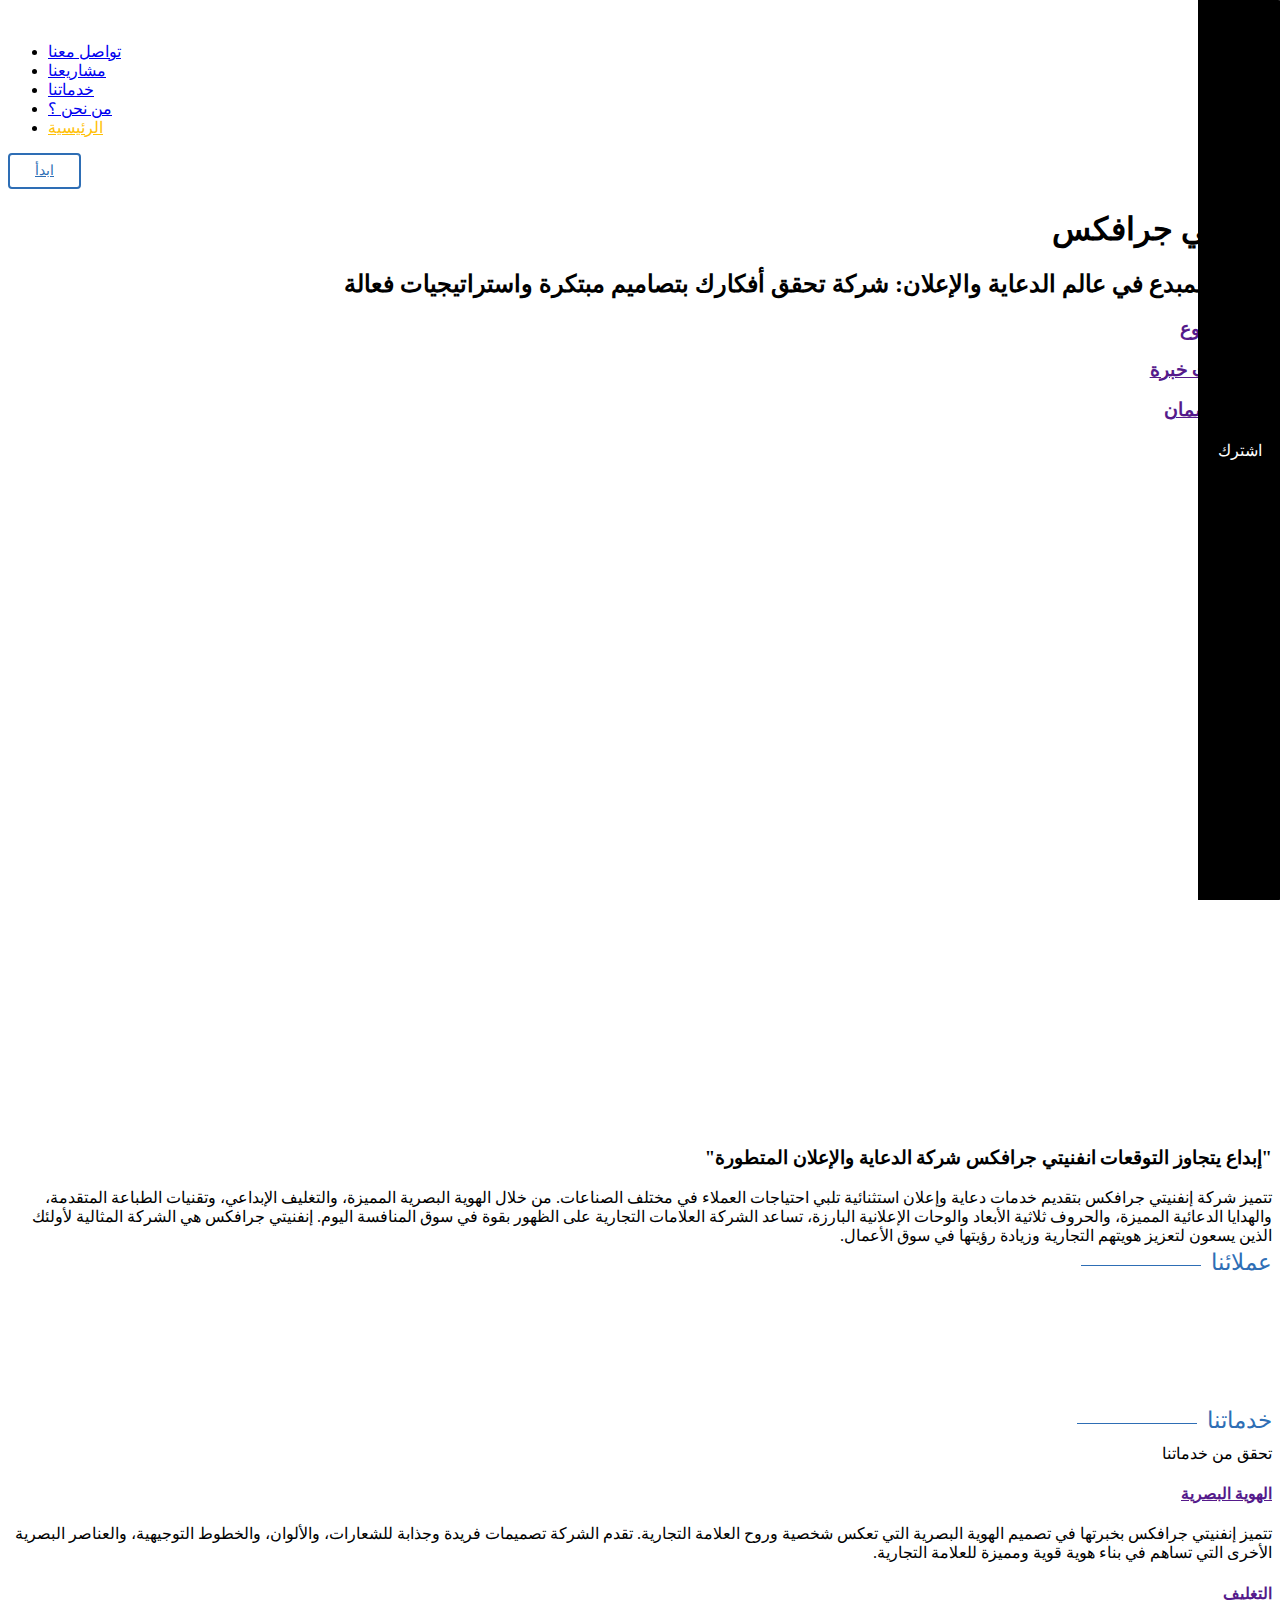
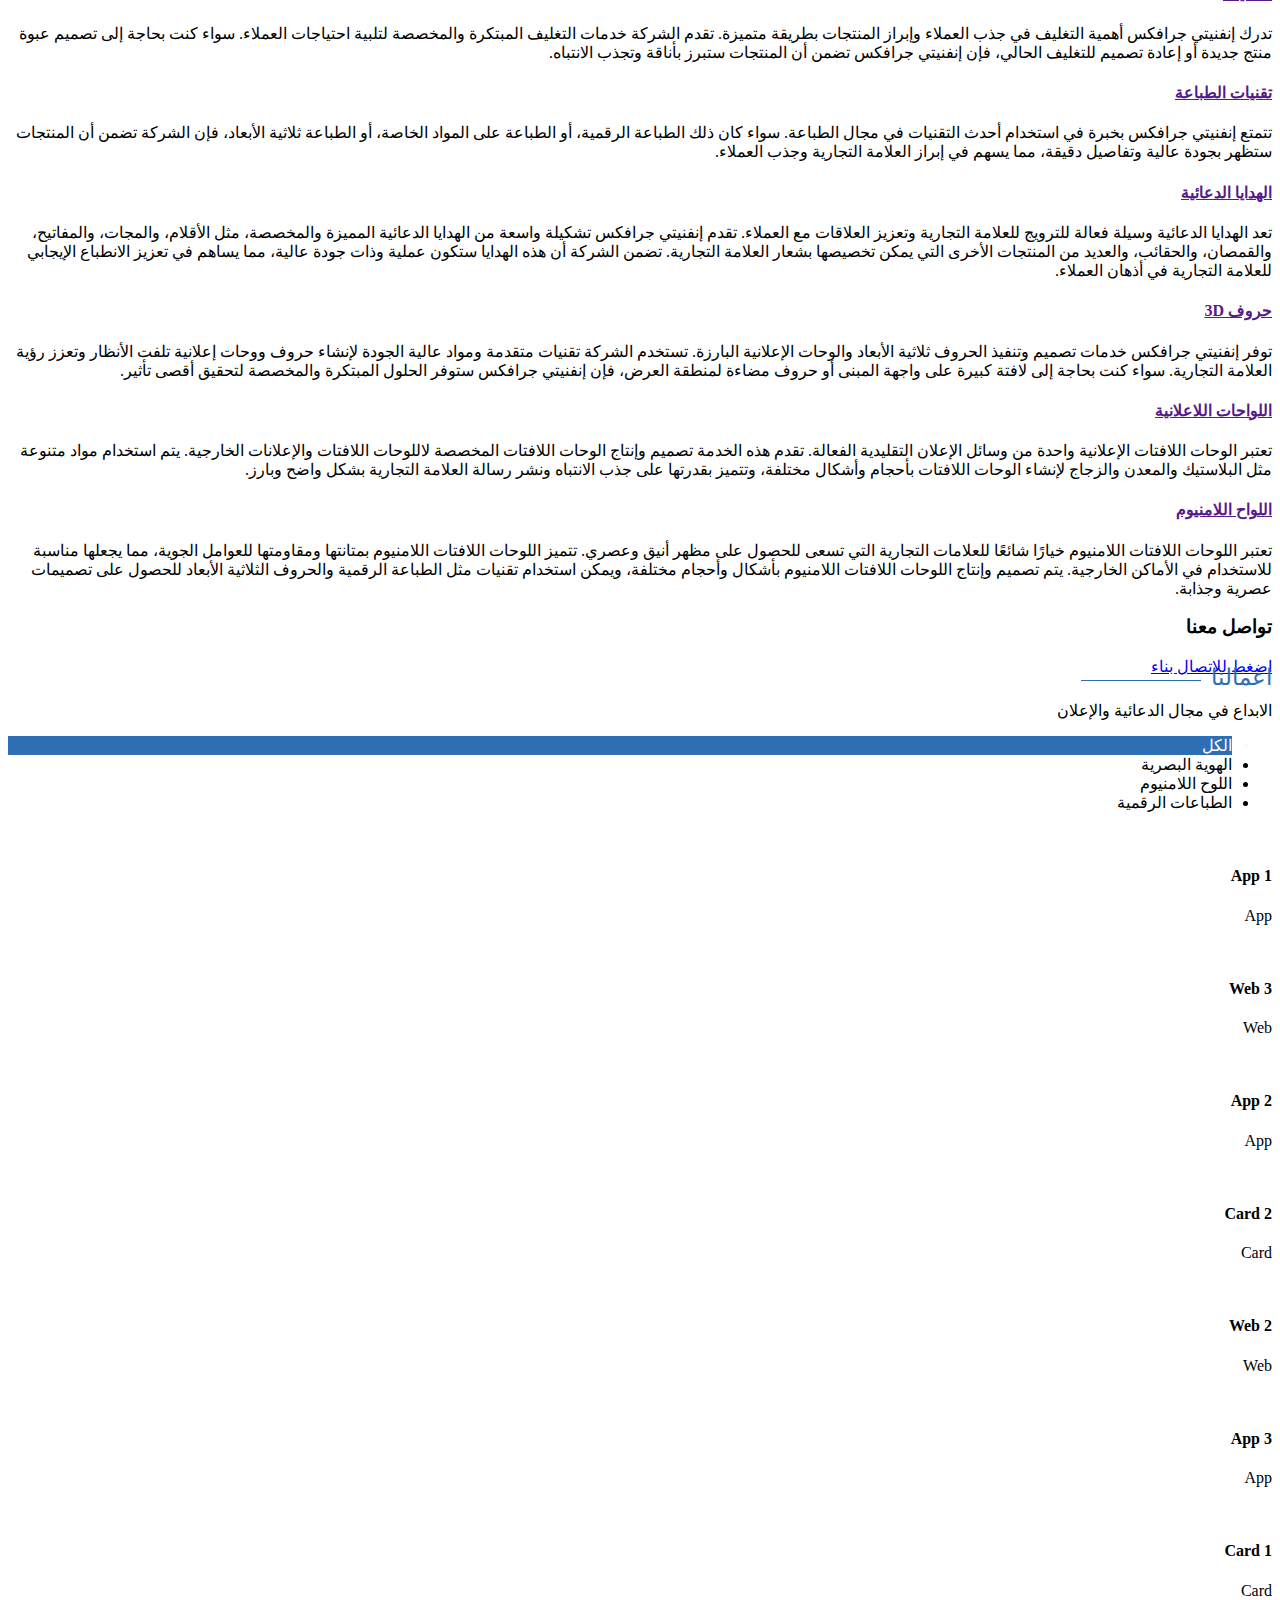
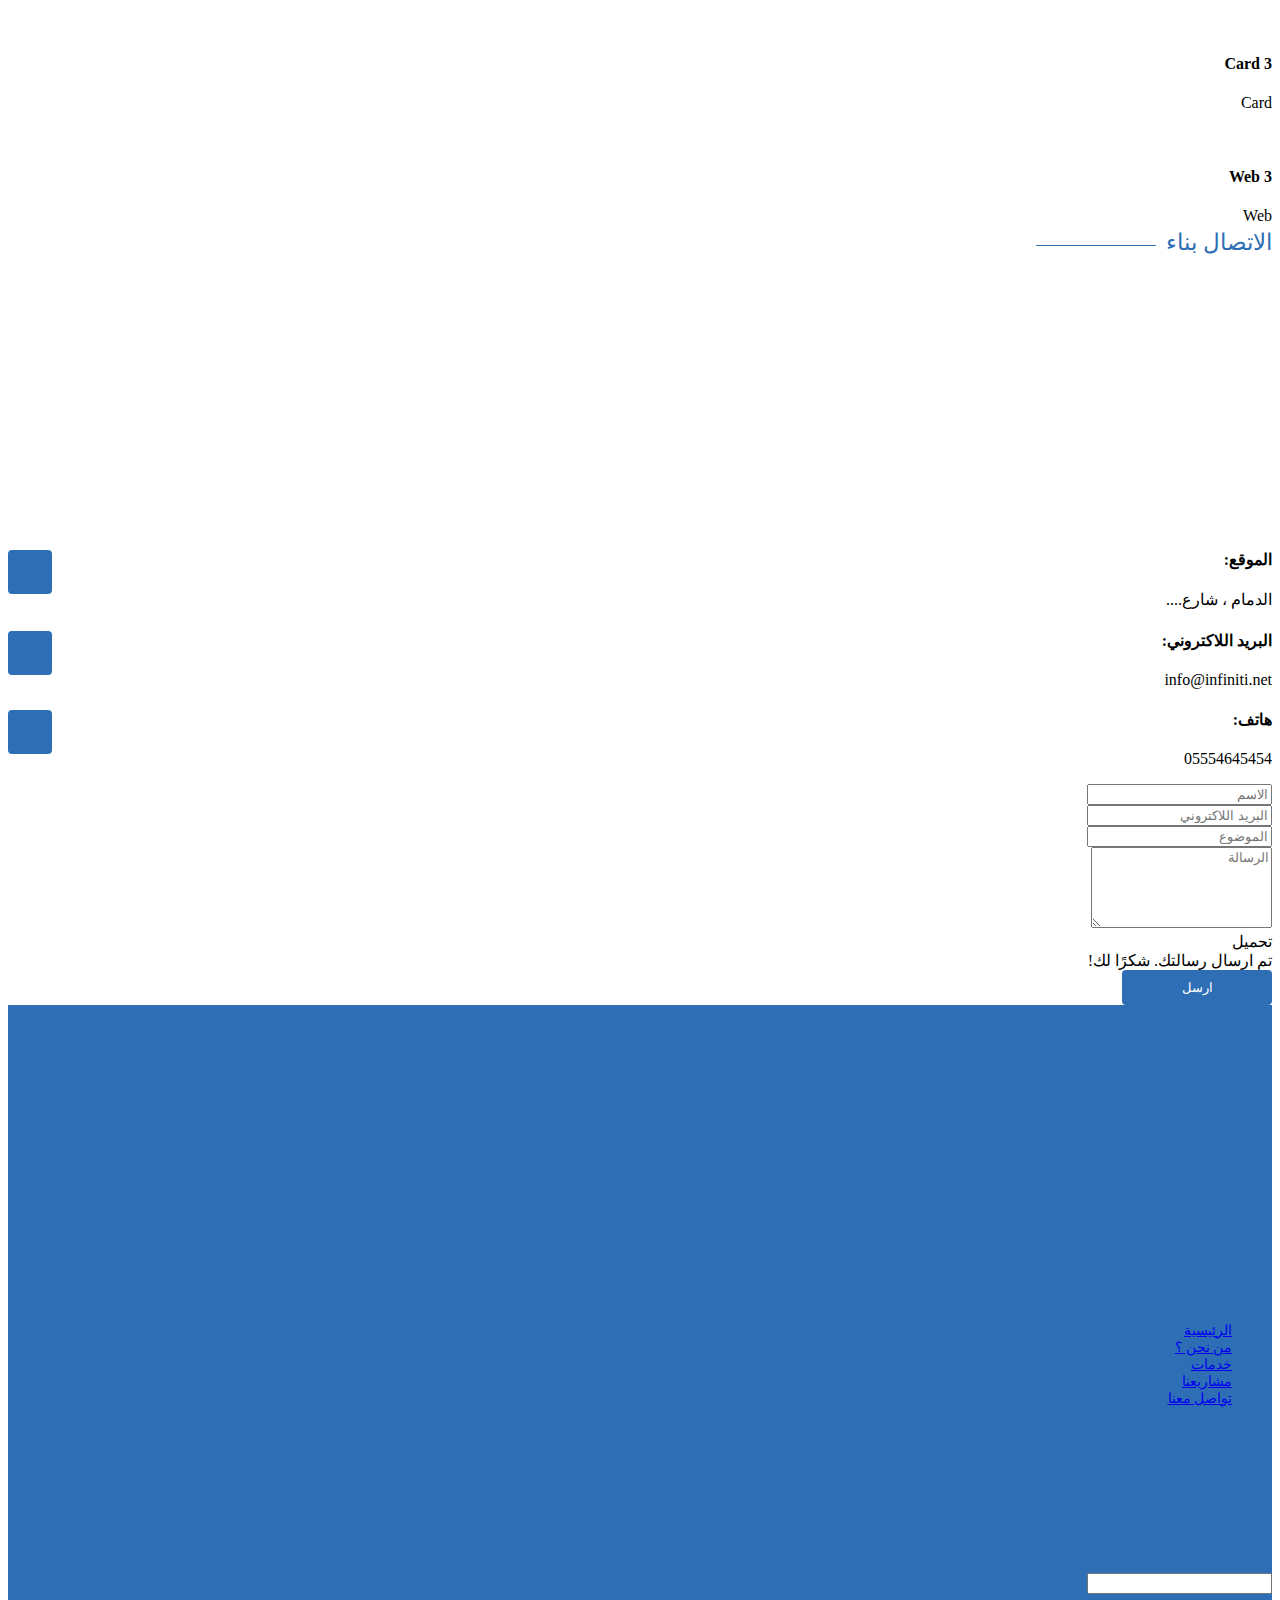
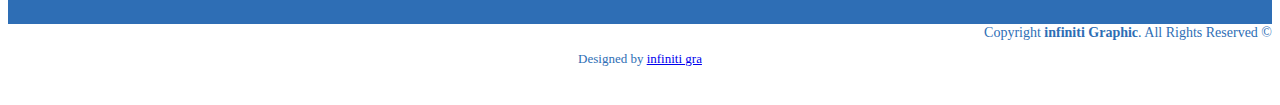
==== index.html @ dcdb4f61 "Add files via upload" ====
<!DOCTYPE html>
<html lang="ar" dir="rtl">

<head>
  <meta charset="utf-8">
  <meta content="width=device-width, initial-scale=1.0" name="viewport">

  <title>infiniti Graphic</title>
  <meta content="" name="description">
  <meta content="" name="keywords">

  <!-- Favicons -->
  <link href="assets/img/favicon-32x32.png" rel="icon">
  <link href="assets/img/apple-touch-icon.png" rel="apple-touch-icon">

  <!-- Google Fonts -->
  <link href="https://fonts.googleapis.com/css?family=Open+Sans:300,300i,400,400i,600,600i,700,700i|Raleway:300,300i,400,400i,500,500i,600,600i,700,700i|Poppins:300,300i,400,400i,500,500i,600,600i,700,700i" rel="stylesheet">

  <!-- Vendor CSS Files -->
  <link href="assets/vendor/aos/aos.css" rel="stylesheet">
  <link href="assets/vendor/bootstrap/css/bootstrap.min.css" rel="stylesheet">
  <link href="assets/vendor/bootstrap-icons/bootstrap-icons.css" rel="stylesheet">
  <link href="assets/vendor/boxicons/css/boxicons.min.css" rel="stylesheet">
  <link href="assets/vendor/glightbox/css/glightbox.min.css" rel="stylesheet">
  <link href="assets/vendor/remixicon/remixicon.css" rel="stylesheet">
  <link href="assets/vendor/swiper/swiper-bundle.min.css" rel="stylesheet">

  <!-- Template Main CSS File -->
  <link href="assets/css/style.css" rel="stylesheet">
<style>
  #header .logo img {
    max-height: 180px;
}
#hero {
    width: 100%;
    min-height: 100vh;
    background: url(assets/img/header.png) top center;
    background-size: cover;
    position: relative;
}
.section-title h2::after {
    content: "";
    width: 120px;
    height: 1px;
    display: inline-block;
    background: #2e6eb5;
    margin: 4px 10px;
}


#hero .icon-box i {
    font-size: 32px;
    line-height: 1;
    color: #ffffff;
}
.portfolio #portfolio-flters li:hover, .portfolio #portfolio-flters li.filter-active {
    color: #fff9f9;
    background: #2e6eb5;
}
.contact .info i {
    font-size: 20px;
    background: #2e6eb5;
    color: #ffffff;
    float: left;
    width: 44px;
    height: 44px;
    display: flex;
    justify-content: center;
    align-items: center;
    border-radius: 4px;
    transition: all 0.3s ease-in-out;
}
.section-title h2 {
    font-size: 23px;
    color: #2e6eb5 !important;
    font-weight: 500;
    padding: 0;
    line-height: 1px;
    margin: 0 0 5px 0;
    letter-spacing: 2px;
    text-transform: uppercase;
    color: #aaaaaa;
    font-family: "Poppins", sans-serif;
}
#footer .footer-top .footer-links {
    margin-bottom: 30px;
    padding-top: 76px;
}
#footer .footer-top {
    background: #2e6eb5;
    border-bottom: 1px solid #ffffff;
    padding: 60px 0 30px 0;
}

#footer {
    background: white;
    padding: 0 0 30px 0;
    color: #2e6eb5;
    font-size: 14px;
}
#footer .credits {
    padding-top: 10px;
    text-align: center;
    font-size: 13px;
    color: #2e6eb5;
}
#footer .footer-top .footer-newsletter form input[type=submit] {
    position: absolute;
    top: 0;
    right: -2px;
    bottom: 0;
    border: 0;
    background: none;
    font-size: 16px;
    padding: 0 20px;
    background: #000000;
    color: #ffffff;
    /* border: 1px solid #ffffff; */
    transition: 0.3s;
    border-radius: 0 4px 4px 0;
}
.contact .php-email-form button[type=submit] {
    background: #2e6eb5;
    border: 0;
    padding: 10px 24px;
    width: 150px;
    color: #ffffff;
    transition: 0.4s;
    border-radius: 4px;
}
#header.header-scrolled, #header.header-inner-pages {
    background: rgb(46 110 181 / 94%);
}
.navbar a:hover, .navbar .active, .navbar .active:focus, .navbar li:hover>a {
    color: #ffc107;
}
.get-started-btn {
    color: #2e6eb5;
    background: white;
    border-radius: 4px;
    padding: 7px 25px 8px 25px;
    white-space: nowrap;
    transition: 0.3s;
    font-size: 14px;
    display: inline-block;
    border: 2px solid #2e6eb5;
}
</style>

</head>

<body>

  <!-- ======= Header ======= -->
  <header id="header" class="fixed-top " dir="ltr">
    <div class="container d-flex align-items-center justify-content-lg-between">

      <!-- <h1 class="logo me-auto me-lg-0"><a href="index.html">Gp<span>.</span></a></h1> -->
      <!-- Uncomment below if you prefer to use an image logo -->
      <a href="index.html" class="logo me-auto me-lg-0"><img src="assets/img/logo (1).png" alt="" class="img-fluid"></a>

      <nav id="navbar" class="navbar order-last order-lg-0">
        <ul>
      
   
     

          <!-- <li><a class="nav-link scrollto" href="#team">Team</a></li> -->
          <!-- <li class="dropdown"><a href="#"><span>Drop Down</span> <i class="bi bi-chevron-down"></i></a>
            <ul>
              <li><a href="#">Drop Down 1</a></li>
              <li class="dropdown"><a href="#"><span>Deep Drop Down</span> <i class="bi bi-chevron-right"></i></a>
                <ul>
                  <li><a href="#">Deep Drop Down 1</a></li>
                  <li><a href="#">Deep Drop Down 2</a></li>
                  <li><a href="#">Deep Drop Down 3</a></li>
                  <li><a href="#">Deep Drop Down 4</a></li>
                  <li><a href="#">Deep Drop Down 5</a></li>
                </ul>
              </li>
              <li><a href="#">Drop Down 2</a></li>
              <li><a href="#">Drop Down 3</a></li>
              <li><a href="#">Drop Down 4</a></li>
            </ul>
          </li> -->
          <li><a class="nav-link scrollto" href="#contact">تواصل معنا</a></li>
          <li><a class="nav-link scrollto " href="#portfolio">مشاريعنا</a></li>
          <li><a class="nav-link scrollto" href="#services">خدماتنا</a></li>
          <li><a class="nav-link scrollto" href="#about">من نحن ؟</a></li>
          <li><a class="nav-link scrollto active" href="#hero">الرئيسية</a></li>
        </ul>
        <i class="bi bi-list mobile-nav-toggle"></i>
      </nav><!-- .navbar -->

      <a href="#about" class="get-started-btn scrollto">ابدأ</a>

    </div>
  </header><!-- End Header -->

  <!-- ======= Hero Section ======= -->
  <section id="hero" class="d-flex align-items-center justify-content-center">
    <div class="container" data-aos="fade-up">

      <div class="row justify-content-center" data-aos="fade-up" data-aos-delay="150">
        <div class="col-xl-6 col-lg-8">
          <h1>انفنيتي جرافكس</h1>
          <h2>التميز المبدع في عالم الدعاية والإعلان: شركة تحقق أفكارك بتصاميم مبتكرة واستراتيجيات فعالة</h2>
        </div>
      </div>

      <div class="row gy-4 mt-5 justify-content-center" data-aos="zoom-in" data-aos-delay="250">
        <div class="col-xl-2 col-md-4">
          <div class="icon-box">
            <i class="ri-projector-fill"></i>
            <h3><a href=""> ١٠٠ مشروع</a></h3>
          </div>
        </div>
        <div class="col-xl-2 col-md-4">
          <div class="icon-box">
            <i class="ri-arrow-up-circle-fill"></i>
            <h3><a href="">١٠ سنوات خبرة</a></h3>
          </div>
        </div>
        <div class="col-xl-2 col-md-4">
          <div class="icon-box">
            <i class="ri-angularjs-fill"></i>
            <h3><a href="">٢٠ سنة ضمان </a></h3>
          </div>
        </div>
      
      </div>

    </div>
  </section><!-- End Hero -->

  <main id="main">

    <!-- ======= About Section ======= -->
    <section id="about" class="about">
      <div class="container" data-aos="fade-up">

        <div class="row">
          <div class="col-lg-6 order-1 order-lg-2" data-aos="fade-left" data-aos-delay="100">
            <img src="assets/img/about.jpg" class="img-fluid" alt="">
          </div>
          <div class="col-lg-6 pt-4 pt-lg-0 order-2 order-lg-1 content" data-aos="fade-right" data-aos-delay="100">
            <h3>"إبداع يتجاوز التوقعات انفنيتي جرافكس شركة الدعاية والإعلان المتطورة"</h3>
            <p class="fst-italic">
              تتميز شركة إنفنيتي جرافكس بتقديم خدمات دعاية وإعلان استثنائية تلبي احتياجات العملاء في مختلف الصناعات. من خلال الهوية البصرية المميزة، والتغليف الإبداعي، وتقنيات الطباعة المتقدمة، والهدايا الدعائية المميزة، والحروف ثلاثية الأبعاد والوحات الإعلانية البارزة، تساعد الشركة العلامات التجارية على الظهور بقوة في سوق المنافسة اليوم. إنفنيتي جرافكس هي الشركة المثالية لأولئك الذين يسعون لتعزيز هويتهم التجارية وزيادة رؤيتها في سوق الأعمال.
            </p>
            <!-- <ul>
              <li><i class="ri-check-double-line"></i> Ullamco laboris nisi ut aliquip ex ea commodo consequat.</li>
              <li><i class="ri-check-double-line"></i> Duis aute irure dolor in reprehenderit in voluptate velit.</li>
              <li><i class="ri-check-double-line"></i> Ullamco laboris nisi ut aliquip ex ea commodo consequat. Duis aute irure dolor in reprehenderit in voluptate trideta storacalaperda mastiro dolore eu fugiat nulla pariatur.</li>
            </ul> -->
            <!-- <p>
              Ullamco laboris nisi ut aliquip ex ea commodo consequat. Duis aute irure dolor in reprehenderit in voluptate
              velit esse cillum dolore eu fugiat nulla pariatur. Excepteur sint occaecat cupidatat non proident
            </p> -->
          </div>
        </div>

      </div>
    </section><!-- End About Section -->

    <!-- ======= Clients Section ======= -->
    <section id="clients" class="clients">
      <div class="container" data-aos="zoom-in">
        <div class="section-title">
          <h2>عملائنا</h2>

        </div>

        <div class="clients-slider swiper">
          <div class="swiper-wrapper align-items-center">
            <div class="swiper-slide"><img src="assets/img/clients/client-1.png" class="img-fluid" alt=""></div>
            <div class="swiper-slide"><img src="assets/img/clients/client-2.png" class="img-fluid" alt=""></div>
            <div class="swiper-slide"><img src="assets/img/clients/client-3.png" class="img-fluid" alt=""></div>
            <div class="swiper-slide"><img src="assets/img/clients/client-4.png" class="img-fluid" alt=""></div>
            <div class="swiper-slide"><img src="assets/img/clients/client-5.png" class="img-fluid" alt=""></div>
            <div class="swiper-slide"><img src="assets/img/clients/client-6.png" class="img-fluid" alt=""></div>
            <div class="swiper-slide"><img src="assets/img/clients/client-7.png" class="img-fluid" alt=""></div>
            <div class="swiper-slide"><img src="assets/img/clients/client-8.png" class="img-fluid" alt=""></div>
          </div>
          <div class="swiper-pagination"></div>
        </div>

      </div>
    </section><!-- End Clients Section -->

    <!-- ======= Features Section ======= -->
    <!-- <section id="features" class="features">
      <div class="container" data-aos="fade-up">

        <div class="row">
          <div class="image col-lg-6" style='background-image: url("assets/img/features.jpg");' data-aos="fade-right"></div>
          <div class="col-lg-6" data-aos="fade-left" data-aos-delay="100">
            <div class="icon-box mt-5 mt-lg-0" data-aos="zoom-in" data-aos-delay="150">
              <i class="bx bx-receipt"></i>
              <h4>Est labore ad</h4>
              <p>Consequuntur sunt aut quasi enim aliquam quae harum pariatur laboris nisi ut aliquip</p>
            </div>
            <div class="icon-box mt-5" data-aos="zoom-in" data-aos-delay="150">
              <i class="bx bx-cube-alt"></i>
              <h4>Harum esse qui</h4>
              <p>Excepteur sint occaecat cupidatat non proident, sunt in culpa qui officia deserunt</p>
            </div>
            <div class="icon-box mt-5" data-aos="zoom-in" data-aos-delay="150">
              <i class="bx bx-images"></i>
              <h4>Aut occaecati</h4>
              <p>Aut suscipit aut cum nemo deleniti aut omnis. Doloribus ut maiores omnis facere</p>
            </div>
            <div class="icon-box mt-5" data-aos="zoom-in" data-aos-delay="150">
              <i class="bx bx-shield"></i>
              <h4>Beatae veritatis</h4>
              <p>Expedita veritatis consequuntur nihil tempore laudantium vitae denat pacta</p>
            </div>
          </div>
        </div>

      </div>
    </section> -->
    <!-- End Features Section -->

    <!-- ======= Services Section ======= -->
    <section id="services" class="services">
      <div class="container" data-aos="fade-up">

        <div class="section-title">
          <h2>خدماتنا</h2>
          <p>تحقق من خدماتنا</p>
        </div>

        <div class="row">
          <div class="col-lg-4 col-md-6 d-flex align-items-stretch" data-aos="zoom-in" data-aos-delay="100">
            <div class="icon-box">
              <div class="icon"><i class="bx bxl-dribbble"></i></div>
              <h4><a href="">الهوية البصرية</a></h4>
              <p>تتميز إنفنيتي جرافكس بخبرتها في تصميم الهوية البصرية التي تعكس شخصية وروح العلامة التجارية. تقدم الشركة تصميمات فريدة وجذابة للشعارات، والألوان، والخطوط التوجيهية، والعناصر البصرية الأخرى التي تساهم في بناء هوية قوية ومميزة للعلامة التجارية.

              </p>
            </div>
          </div>

          <div class="col-lg-4 col-md-6 d-flex align-items-stretch mt-4 mt-md-0" data-aos="zoom-in" data-aos-delay="200">
            <div class="icon-box">
              <div class="icon"><i class="bx bx-file"></i></div>
              <h4><a href="">التغليف</a></h4>
              <p>تدرك إنفنيتي جرافكس أهمية التغليف في جذب العملاء وإبراز المنتجات بطريقة متميزة. تقدم الشركة خدمات التغليف المبتكرة والمخصصة لتلبية احتياجات العملاء. سواء كنت بحاجة إلى تصميم عبوة منتج جديدة أو إعادة تصميم للتغليف الحالي، فإن إنفنيتي جرافكس تضمن أن المنتجات ستبرز بأناقة وتجذب الانتباه.

              </p>
            </div>
          </div>

          <div class="col-lg-4 col-md-6 d-flex align-items-stretch mt-4 mt-lg-0" data-aos="zoom-in" data-aos-delay="300">
            <div class="icon-box">
              <div class="icon"><i class="bx bx-tachometer"></i></div>
              <h4><a href="">تقنيات الطباعة</a></h4>
              <p>تتمتع إنفنيتي جرافكس بخبرة في استخدام أحدث التقنيات في مجال الطباعة. سواء كان ذلك الطباعة الرقمية، أو الطباعة على المواد الخاصة، أو الطباعة ثلاثية الأبعاد، فإن الشركة تضمن أن المنتجات ستظهر بجودة عالية وتفاصيل دقيقة، مما يسهم في إبراز العلامة التجارية وجذب العملاء.

              </p>
            </div>
          </div>

          <div class="col-lg-4 col-md-6 d-flex align-items-stretch mt-4" data-aos="zoom-in" data-aos-delay="100">
            <div class="icon-box">
              <div class="icon"><i class="bx bx-world"></i></div>
              <h4><a href="">الهدايا الدعائية</a></h4>
              <p>تعد الهدايا الدعائية وسيلة فعالة للترويج للعلامة التجارية وتعزيز العلاقات مع العملاء. تقدم إنفنيتي جرافكس تشكيلة واسعة من الهدايا الدعائية المميزة والمخصصة، مثل الأقلام، والمجات، والمفاتيح، والقمصان، والحقائب، والعديد من المنتجات الأخرى التي يمكن تخصيصها بشعار العلامة التجارية. تضمن الشركة أن هذه الهدايا ستكون عملية وذات جودة عالية، مما يساهم في تعزيز الانطباع الإيجابي للعلامة التجارية في أذهان العملاء.

              </p>
            </div>
          </div>

          <div class="col-lg-4 col-md-6 d-flex align-items-stretch mt-4" data-aos="zoom-in" data-aos-delay="200">
            <div class="icon-box">
              <div class="icon"><i class="bx bx-slideshow"></i></div>
              <h4><a href="">حروف 3D</a></h4>
              <p>توفر إنفنيتي جرافكس خدمات تصميم وتنفيذ الحروف ثلاثية الأبعاد والوحات الإعلانية البارزة. تستخدم الشركة تقنيات متقدمة ومواد عالية الجودة لإنشاء حروف ووحات إعلانية تلفت الأنظار وتعزز رؤية العلامة التجارية. سواء كنت بحاجة إلى لافتة كبيرة على واجهة المبنى أو حروف مضاءة لمنطقة العرض، فإن إنفنيتي جرافكس ستوفر الحلول المبتكرة والمخصصة لتحقيق أقصى تأثير.

              </p>
            </div>
          </div>

          <div class="col-lg-4 col-md-6 d-flex align-items-stretch mt-4" data-aos="zoom-in" data-aos-delay="300">
            <div class="icon-box">
              <div class="icon"><i class="bx bx-arch"></i></div>
              <h4><a href="">اللواحات اللاعلانية</a></h4>
              <p>تعتبر الوحات اللافتات الإعلانية واحدة من وسائل الإعلان التقليدية الفعالة. تقدم هذه الخدمة تصميم وإنتاج الوحات اللافتات المخصصة لاللوحات اللافتات والإعلانات الخارجية. يتم استخدام مواد متنوعة مثل البلاستيك والمعدن والزجاج لإنشاء الوحات اللافتات بأحجام وأشكال مختلفة، وتتميز بقدرتها على جذب الانتباه ونشر رسالة العلامة التجارية بشكل واضح وبارز.

              </p>
            </div>
          </div>
          <div class="col-lg-4 col-md-6 d-flex align-items-stretch mt-4" data-aos="zoom-in" data-aos-delay="300">
            <div class="icon-box">
              <div class="icon"><i class="bx bx-arch"></i></div>
              <h4><a href=""> اللواح اللامنيوم</a></h4>
              <p>تعتبر اللوحات اللافتات اللامنيوم خيارًا شائعًا للعلامات التجارية التي تسعى للحصول على مظهر أنيق وعصري. تتميز اللوحات اللافتات اللامنيوم بمتانتها ومقاومتها للعوامل الجوية، مما يجعلها مناسبة للاستخدام في الأماكن الخارجية. يتم تصميم وإنتاج اللوحات اللافتات اللامنيوم بأشكال وأحجام مختلفة، ويمكن استخدام تقنيات مثل الطباعة الرقمية والحروف الثلاثية الأبعاد للحصول على تصميمات عصرية وجذابة.

              </p>
            </div>
          </div>
       

        </div>

      </div>
    </section><!-- End Services Section -->

    <!-- ======= Cta Section ======= -->
    <section id="cta" class="cta">
      <div class="container" data-aos="zoom-in">

        <div class="text-center">
          <h3>تواصل معنا</h3>
          <!-- <p> Duis aute irure dolor in reprehenderit in voluptate velit esse cillum dolore eu fugiat nulla pariatur. Excepteur sint occaecat cupidatat non proident, sunt in culpa qui officia deserunt mollit anim id est laborum.</p> -->
          <a class="cta-btn" href="#contact">اضغط  للاتصال بناء</a>
        </div>

      </div>
    </section><!-- End Cta Section -->

    <!-- ======= Portfolio Section ======= -->
    <section id="portfolio" class="portfolio">
      <div class="container" data-aos="fade-up">

        <div class="section-title">
          <h2>اعمالنا</h2>
          <p>الابداع في مجال الدعائية والإعلان</p>
        </div>

        <div class="row" data-aos="fade-up" data-aos-delay="100">
          <div class="col-lg-12 d-flex justify-content-center">
            <ul id="portfolio-flters">
              <li data-filter="*" class="filter-active">الكل</li>
              <li data-filter=".filter-app">الهوية البصرية</li>
              <li data-filter=".filter-card">اللوح  اللامنيوم</li>
              <li data-filter=".filter-web">الطباعات الرقمية</li>
            </ul>
          </div>
        </div>

        <div class="row portfolio-container" data-aos="fade-up" data-aos-delay="200">

          <div class="col-lg-4 col-md-6 portfolio-item filter-app">
            <div class="portfolio-wrap">
              <img src="assets/img/portfolio/portfolio-1.jpg" class="img-fluid" alt="">
              <div class="portfolio-info">
                <h4>App 1</h4>
                <p>App</p>
                <div class="portfolio-links">
                  <a href="assets/img/portfolio/portfolio-1.jpg" data-gallery="portfolioGallery" class="portfolio-lightbox" title="App 1"><i class="bx bx-plus"></i></a>
                  <a href="portfolio-details.html" title="More Details"><i class="bx bx-link"></i></a>
                </div>
              </div>
            </div>
          </div>

          <div class="col-lg-4 col-md-6 portfolio-item filter-web">
            <div class="portfolio-wrap">
              <img src="assets/img/portfolio/portfolio-2.jpg" class="img-fluid" alt="">
              <div class="portfolio-info">
                <h4>Web 3</h4>
                <p>Web</p>
                <div class="portfolio-links">
                  <a href="assets/img/portfolio/portfolio-2.jpg" data-gallery="portfolioGallery" class="portfolio-lightbox" title="Web 3"><i class="bx bx-plus"></i></a>
                  <a href="portfolio-details.html" title="More Details"><i class="bx bx-link"></i></a>
                </div>
              </div>
            </div>
          </div>

          <div class="col-lg-4 col-md-6 portfolio-item filter-app">
            <div class="portfolio-wrap">
              <img src="assets/img/portfolio/portfolio-3.jpg" class="img-fluid" alt="">
              <div class="portfolio-info">
                <h4>App 2</h4>
                <p>App</p>
                <div class="portfolio-links">
                  <a href="assets/img/portfolio/portfolio-3.jpg" data-gallery="portfolioGallery" class="portfolio-lightbox" title="App 2"><i class="bx bx-plus"></i></a>
                  <a href="portfolio-details.html" title="More Details"><i class="bx bx-link"></i></a>
                </div>
              </div>
            </div>
          </div>

          <div class="col-lg-4 col-md-6 portfolio-item filter-card">
            <div class="portfolio-wrap">
              <img src="assets/img/portfolio/portfolio-4.jpg" class="img-fluid" alt="">
              <div class="portfolio-info">
                <h4>Card 2</h4>
                <p>Card</p>
                <div class="portfolio-links">
                  <a href="assets/img/portfolio/portfolio-4.jpg" data-gallery="portfolioGallery" class="portfolio-lightbox" title="Card 2"><i class="bx bx-plus"></i></a>
                  <a href="portfolio-details.html" title="More Details"><i class="bx bx-link"></i></a>
                </div>
              </div>
            </div>
          </div>

          <div class="col-lg-4 col-md-6 portfolio-item filter-web">
            <div class="portfolio-wrap">
              <img src="assets/img/portfolio/portfolio-5.jpg" class="img-fluid" alt="">
              <div class="portfolio-info">
                <h4>Web 2</h4>
                <p>Web</p>
                <div class="portfolio-links">
                  <a href="assets/img/portfolio/portfolio-5.jpg" data-gallery="portfolioGallery" class="portfolio-lightbox" title="Web 2"><i class="bx bx-plus"></i></a>
                  <a href="portfolio-details.html" title="More Details"><i class="bx bx-link"></i></a>
                </div>
              </div>
            </div>
          </div>

          <div class="col-lg-4 col-md-6 portfolio-item filter-app">
            <div class="portfolio-wrap">
              <img src="assets/img/portfolio/portfolio-6.jpg" class="img-fluid" alt="">
              <div class="portfolio-info">
                <h4>App 3</h4>
                <p>App</p>
                <div class="portfolio-links">
                  <a href="assets/img/portfolio/portfolio-6.jpg" data-gallery="portfolioGallery" class="portfolio-lightbox" title="App 3"><i class="bx bx-plus"></i></a>
                  <a href="portfolio-details.html" title="More Details"><i class="bx bx-link"></i></a>
                </div>
              </div>
            </div>
          </div>

          <div class="col-lg-4 col-md-6 portfolio-item filter-card">
            <div class="portfolio-wrap">
              <img src="assets/img/portfolio/portfolio-7.jpg" class="img-fluid" alt="">
              <div class="portfolio-info">
                <h4>Card 1</h4>
                <p>Card</p>
                <div class="portfolio-links">
                  <a href="assets/img/portfolio/portfolio-7.jpg" data-gallery="portfolioGallery" class="portfolio-lightbox" title="Card 1"><i class="bx bx-plus"></i></a>
                  <a href="portfolio-details.html" title="More Details"><i class="bx bx-link"></i></a>
                </div>
              </div>
            </div>
          </div>

          <div class="col-lg-4 col-md-6 portfolio-item filter-card">
            <div class="portfolio-wrap">
              <img src="assets/img/portfolio/portfolio-8.jpg" class="img-fluid" alt="">
              <div class="portfolio-info">
                <h4>Card 3</h4>
                <p>Card</p>
                <div class="portfolio-links">
                  <a href="assets/img/portfolio/portfolio-8.jpg" data-gallery="portfolioGallery" class="portfolio-lightbox" title="Card 3"><i class="bx bx-plus"></i></a>
                  <a href="portfolio-details.html" title="More Details"><i class="bx bx-link"></i></a>
                </div>
              </div>
            </div>
          </div>

          <div class="col-lg-4 col-md-6 portfolio-item filter-web">
            <div class="portfolio-wrap">
              <img src="assets/img/portfolio/portfolio-9.jpg" class="img-fluid" alt="">
              <div class="portfolio-info">
                <h4>Web 3</h4>
                <p>Web</p>
                <div class="portfolio-links">
                  <a href="assets/img/portfolio/portfolio-9.jpg" data-gallery="portfolioGallery" class="portfolio-lightbox" title="Web 3"><i class="bx bx-plus"></i></a>
                  <a href="portfolio-details.html" title="More Details"><i class="bx bx-link"></i></a>
                </div>
              </div>
            </div>
          </div>

        </div>

      </div>
    </section><!-- End Portfolio Section -->

    <!-- ======= Counts Section ======= -->
    <!-- <section id="counts" class="counts">
      <div class="container" data-aos="fade-up">

        <div class="row no-gutters">
          <div class="image col-xl-5 d-flex align-items-stretch justify-content-center justify-content-lg-start" data-aos="fade-right" data-aos-delay="100"></div>
          <div class="col-xl-7 ps-4 ps-lg-5 pe-4 pe-lg-1 d-flex align-items-stretch" data-aos="fade-left" data-aos-delay="100">
            <div class="content d-flex flex-column justify-content-center">
              <h3>Voluptatem dignissimos provident quasi</h3>
              <p>
                Lorem ipsum dolor sit amet, consectetur adipiscing elit, sed do eiusmod tempor incididunt ut labore et dolore magna aliqua. Duis aute irure dolor in reprehenderit
              </p>
              <div class="row">
                <div class="col-md-6 d-md-flex align-items-md-stretch">
                  <div class="count-box">
                    <i class="bi bi-emoji-smile"></i>
                    <span data-purecounter-start="0" data-purecounter-end="65" data-purecounter-duration="2" class="purecounter"></span>
                    <p><strong>Happy Clients</strong> consequuntur voluptas nostrum aliquid ipsam architecto ut.</p>
                  </div>
                </div>

                <div class="col-md-6 d-md-flex align-items-md-stretch">
                  <div class="count-box">
                    <i class="bi bi-journal-richtext"></i>
                    <span data-purecounter-start="0" data-purecounter-end="85" data-purecounter-duration="2" class="purecounter"></span>
                    <p><strong>Projects</strong> adipisci atque cum quia aspernatur totam laudantium et quia dere tan</p>
                  </div>
                </div>

                <div class="col-md-6 d-md-flex align-items-md-stretch">
                  <div class="count-box">
                    <i class="bi bi-clock"></i>
                    <span data-purecounter-start="0" data-purecounter-end="35" data-purecounter-duration="4" class="purecounter"></span>
                    <p><strong>Years of experience</strong> aut commodi quaerat modi aliquam nam ducimus aut voluptate non vel</p>
                  </div>
                </div>

                <div class="col-md-6 d-md-flex align-items-md-stretch">
                  <div class="count-box">
                    <i class="bi bi-award"></i>
                    <span data-purecounter-start="0" data-purecounter-end="20" data-purecounter-duration="4" class="purecounter"></span>
                    <p><strong>Awards</strong> rerum asperiores dolor alias quo reprehenderit eum et nemo pad der</p>
                  </div>
                </div>
              </div>
            </div>
          </div>
        </div>

      </div>
    </section> -->
    <!-- End Counts Section -->

    <!-- ======= Testimonials Section ======= -->
    <!-- <section id="testimonials" class="testimonials">
      <div class="container" data-aos="zoom-in">

        <div class="testimonials-slider swiper" data-aos="fade-up" data-aos-delay="100">
          <div class="swiper-wrapper">

            <div class="swiper-slide">
              <div class="testimonial-item">
                <img src="assets/img/testimonials/testimonials-1.jpg" class="testimonial-img" alt="">
                <h3>Saul Goodman</h3>
                <h4>Ceo &amp; Founder</h4>
                <p>
                  <i class="bx bxs-quote-alt-left quote-icon-left"></i>
                  Proin iaculis purus consequat sem cure digni ssim donec porttitora entum suscipit rhoncus. Accusantium quam, ultricies eget id, aliquam eget nibh et. Maecen aliquam, risus at semper.
                  <i class="bx bxs-quote-alt-right quote-icon-right"></i>
                </p>
              </div>
            </div>
       

            <div class="swiper-slide">
              <div class="testimonial-item">
                <img src="assets/img/testimonials/testimonials-2.jpg" class="testimonial-img" alt="">
                <h3>Sara Wilsson</h3>
                <h4>Designer</h4>
                <p>
                  <i class="bx bxs-quote-alt-left quote-icon-left"></i>
                  Export tempor illum tamen malis malis eram quae irure esse labore quem cillum quid cillum eram malis quorum velit fore eram velit sunt aliqua noster fugiat irure amet legam anim culpa.
                  <i class="bx bxs-quote-alt-right quote-icon-right"></i>
                </p>
              </div>
            </div>

            <div class="swiper-slide">
              <div class="testimonial-item">
                <img src="assets/img/testimonials/testimonials-3.jpg" class="testimonial-img" alt="">
                <h3>Jena Karlis</h3>
                <h4>Store Owner</h4>
                <p>
                  <i class="bx bxs-quote-alt-left quote-icon-left"></i>
                  Enim nisi quem export duis labore cillum quae magna enim sint quorum nulla quem veniam duis minim tempor labore quem eram duis noster aute amet eram fore quis sint minim.
                  <i class="bx bxs-quote-alt-right quote-icon-right"></i>
                </p>
              </div>
            </div>

            <div class="swiper-slide">
              <div class="testimonial-item">
                <img src="assets/img/testimonials/testimonials-4.jpg" class="testimonial-img" alt="">
                <h3>Matt Brandon</h3>
                <h4>Freelancer</h4>
                <p>
                  <i class="bx bxs-quote-alt-left quote-icon-left"></i>
                  Fugiat enim eram quae cillum dolore dolor amet nulla culpa multos export minim fugiat minim velit minim dolor enim duis veniam ipsum anim magna sunt elit fore quem dolore labore illum veniam.
                  <i class="bx bxs-quote-alt-right quote-icon-right"></i>
                </p>
              </div>
            </div>

            <div class="swiper-slide">
              <div class="testimonial-item">
                <img src="assets/img/testimonials/testimonials-5.jpg" class="testimonial-img" alt="">
                <h3>John Larson</h3>
                <h4>Entrepreneur</h4>
                <p>
                  <i class="bx bxs-quote-alt-left quote-icon-left"></i>
                  Quis quorum aliqua sint quem legam fore sunt eram irure aliqua veniam tempor noster veniam enim culpa labore duis sunt culpa nulla illum cillum fugiat legam esse veniam culpa fore nisi cillum quid.
                  <i class="bx bxs-quote-alt-right quote-icon-right"></i>
                </p>
              </div>
            </div>
          </div>
          <div class="swiper-pagination"></div>
        </div>

      </div>
    </section>
     -->
    <!-- End Testimonials Section -->

    <!-- ======= Team Section ======= -->
    <!-- <section id="team" class="team">
      <div class="container" data-aos="fade-up">

        <div class="section-title">
          <h2>Team</h2>
          <p>Check our Team</p>
        </div>

        <div class="row">

          <div class="col-lg-3 col-md-6 d-flex align-items-stretch">
            <div class="member" data-aos="fade-up" data-aos-delay="100">
              <div class="member-img">
                <img src="assets/img/team/team-1.jpg" class="img-fluid" alt="">
                <div class="social">
                  <a href=""><i class="bi bi-twitter"></i></a>
                  <a href=""><i class="bi bi-facebook"></i></a>
                  <a href=""><i class="bi bi-instagram"></i></a>
                  <a href=""><i class="bi bi-linkedin"></i></a>
                </div>
              </div>
              <div class="member-info">
                <h4>Walter White</h4>
                <span>Chief Executive Officer</span>
              </div>
            </div>
          </div>

          <div class="col-lg-3 col-md-6 d-flex align-items-stretch">
            <div class="member" data-aos="fade-up" data-aos-delay="200">
              <div class="member-img">
                <img src="assets/img/team/team-2.jpg" class="img-fluid" alt="">
                <div class="social">
                  <a href=""><i class="bi bi-twitter"></i></a>
                  <a href=""><i class="bi bi-facebook"></i></a>
                  <a href=""><i class="bi bi-instagram"></i></a>
                  <a href=""><i class="bi bi-linkedin"></i></a>
                </div>
              </div>
              <div class="member-info">
                <h4>Sarah Jhonson</h4>
                <span>Product Manager</span>
              </div>
            </div>
          </div>

          <div class="col-lg-3 col-md-6 d-flex align-items-stretch">
            <div class="member" data-aos="fade-up" data-aos-delay="300">
              <div class="member-img">
                <img src="assets/img/team/team-3.jpg" class="img-fluid" alt="">
                <div class="social">
                  <a href=""><i class="bi bi-twitter"></i></a>
                  <a href=""><i class="bi bi-facebook"></i></a>
                  <a href=""><i class="bi bi-instagram"></i></a>
                  <a href=""><i class="bi bi-linkedin"></i></a>
                </div>
              </div>
              <div class="member-info">
                <h4>William Anderson</h4>
                <span>CTO</span>
              </div>
            </div>
          </div>

          <div class="col-lg-3 col-md-6 d-flex align-items-stretch">
            <div class="member" data-aos="fade-up" data-aos-delay="400">
              <div class="member-img">
                <img src="assets/img/team/team-4.jpg" class="img-fluid" alt="">
                <div class="social">
                  <a href=""><i class="bi bi-twitter"></i></a>
                  <a href=""><i class="bi bi-facebook"></i></a>
                  <a href=""><i class="bi bi-instagram"></i></a>
                  <a href=""><i class="bi bi-linkedin"></i></a>
                </div>
              </div>
              <div class="member-info">
                <h4>Amanda Jepson</h4>
                <span>Accountant</span>
              </div>
            </div>
          </div>

        </div>

      </div>
    </section>
     -->
    <!-- End Team Section -->

    <!-- ======= Contact Section ======= -->
    <section id="contact" class="contact">
      <div class="container" data-aos="fade-up">

        <div class="section-title">
          <h2>الاتصال بناء</h2>
          <!-- <p>Contact Us</p> -->
        </div>

        <div>
          <iframe style="border:0; width: 100%; height: 270px;"  src="https://www.google.com/maps/embed?pb=!1m18!1m12!1m3!1d141298.1690082664!2d50.212211108992065!3d26.386446699896254!2m3!1f0!2f0!3f0!3m2!1i1024!2i768!4f13.1!3m3!1m2!1s0x3e361d32276b3403%3A0xefd901ec7a5e5676!2z2KfZhNiv2YXYp9mF!5e0!3m2!1sar!2ssa!4v1713690281110!5m2!1sar!2ssa" width="600" height="450" style="border:0;" allowfullscreen="" loading="lazy" referrerpolicy="no-referrer-when-downgrade"></iframe>
          <!-- <iframe style="border:0; width: 100%; height: 270px;" src="https://maps.app.goo.gl/QfSpsM2Qbw5CDRT96" frameborder="0" allowfullscreen></iframe> -->
        </div>

        <div class="row mt-5">

          <div class="col-lg-4">
            <div class="info">
              <div class="address">
                <i class="bi bi-geo-alt"></i>
                <h4>الموقع:</h4>
                <p>الدمام ، شارع....</p>
              </div>

              <div class="email">
                <i class="bi bi-envelope"></i>
                <h4>البريد اللاكتروني:</h4>
                <p>info@infiniti.net</p>
              </div>

              <div class="phone">
                <i class="bi bi-phone"></i>
                <h4>هاتف:</h4>
                <p>05554645454</p>
              </div>

            </div>

          </div>

          <div class="col-lg-8 mt-5 mt-lg-0">

            <form action="forms/contact.php" method="post" role="form" class="php-email-form">
              <div class="row">
                <div class="col-md-6 form-group">
                  <input type="text" name="name" class="form-control" id="name" placeholder="الاسم" required>
                </div>
                <div class="col-md-6 form-group mt-3 mt-md-0">
                  <input type="email" class="form-control" name="email" id="email" placeholder="البريد اللاكتروني" required>
                </div>
              </div>
              <div class="form-group mt-3">
                <input type="text" class="form-control" name="subject" id="subject" placeholder="الموضوع" required>
              </div>
              <div class="form-group mt-3">
                <textarea class="form-control" name="message" rows="5" placeholder="الرسالة" required></textarea>
              </div>
              <div class="my-3">
                <div class="loading">تحميل</div>
                <div class="error-message"></div>
                <div class="sent-message">تم ارسال رسالتك. شكرًا لك!</div>
              </div>
              <div class="text-center"><button type="submit">ارسل</button></div>
            </form>

          </div>

        </div>

      </div>
    </section><!-- End Contact Section -->

  </main><!-- End #main -->

  <!-- ======= Footer ======= -->
  <footer id="footer">
    <div class="footer-top">
      <div class="container">
        <div class="row">

          <div class="col-lg-4 col-md-6">
            <div class="footer-info">
              <a href="index.html" class="logo me-auto me-lg-0"><img src="assets/img/logo (1).png" alt="" class="img-fluid" style="    max-height: 170px;"></a>

              <p>
                A108 Adam Street <br>
                NY 535022, USA<br><br>
                <strong>الهاتف:</strong> +1 5589 55488 55<br>
                <strong>البريد اللاكتروني:</strong> info@example.com<br>
              </p>
              <div class="social-links mt-3">
                <a href="#" class="twitter"><i class="bx bxl-twitter"></i></a>
                <a href="#" class="facebook"><i class="bx bxl-facebook"></i></a>
                <a href="#" class="instagram"><i class="bx bxl-instagram"></i></a>
                <a href="#" class="google-plus"><i class="bx bxl-skype"></i></a>
                <a href="#" class="linkedin"><i class="bx bxl-linkedin"></i></a>
              </div>
            </div>
          </div>

          <div class="col-lg-4 col-md-6 footer-links">
            <h4>روابظ مفيدة</h4>
            <ul>
              <li><i class="bx bx-chevron-right"></i> <a href="#">الرئيسية</a></li>
              <li><i class="bx bx-chevron-right"></i> <a href="#">من نحن ؟</a></li>
              <li><i class="bx bx-chevron-right"></i> <a href="#">خدمات</a></li>
              <li><i class="bx bx-chevron-right"></i> <a href="#">مشاريعنا</a></li>
              <li><i class="bx bx-chevron-right"></i> <a href="#">تواصل معنا</a></li>
            </ul>
          </div>

          <!-- <div class="col-lg-3 col-md-6 footer-links">
            <h4>Our Services</h4>
            <ul>
              <li><i class="bx bx-chevron-right"></i> <a href="#">Web Design</a></li>
              <li><i class="bx bx-chevron-right"></i> <a href="#">Web Development</a></li>
              <li><i class="bx bx-chevron-right"></i> <a href="#">Product Management</a></li>
              <li><i class="bx bx-chevron-right"></i> <a href="#">Marketing</a></li>
              <li><i class="bx bx-chevron-right"></i> <a href="#">Graphic Design</a></li>
            </ul>
          </div> -->

          <div class="col-lg-4 col-md-6 footer-newsletter" style="    padding-top: 82px;">
            <h4>نشرتنا الإخبارية</h4>
            <p></p>
            <form action="" method="post">
              <input type="email" name="email"><input type="submit" value="اشترك">
            </form>

          </div>

        </div>
      </div>
    </div>

    <div class="container">
      <div class="copyright">
        &copy; Copyright <strong><span>infiniti Graphic</span></strong>. All Rights Reserved
      </div>
      <div class="credits">
        
        Designed by <a href="#">infiniti gra</a>
      </div>
    </div>
  </footer><!-- End Footer -->

  <div id="preloader"></div>
  <a href="#" class="back-to-top d-flex align-items-center justify-content-center"><i class="bi bi-arrow-up-short"></i></a>

  <!-- Vendor JS Files -->
  <script src="assets/vendor/purecounter/purecounter_vanilla.js"></script>
  <script src="assets/vendor/aos/aos.js"></script>
  <script src="assets/vendor/bootstrap/js/bootstrap.bundle.min.js"></script>
  <script src="assets/vendor/glightbox/js/glightbox.min.js"></script>
  <script src="assets/vendor/isotope-layout/isotope.pkgd.min.js"></script>
  <script src="assets/vendor/swiper/swiper-bundle.min.js"></script>
  <script src="assets/vendor/php-email-form/validate.js"></script>

  <!-- Template Main JS File -->
  <script src="assets/js/main.js"></script>

</body>

</html>
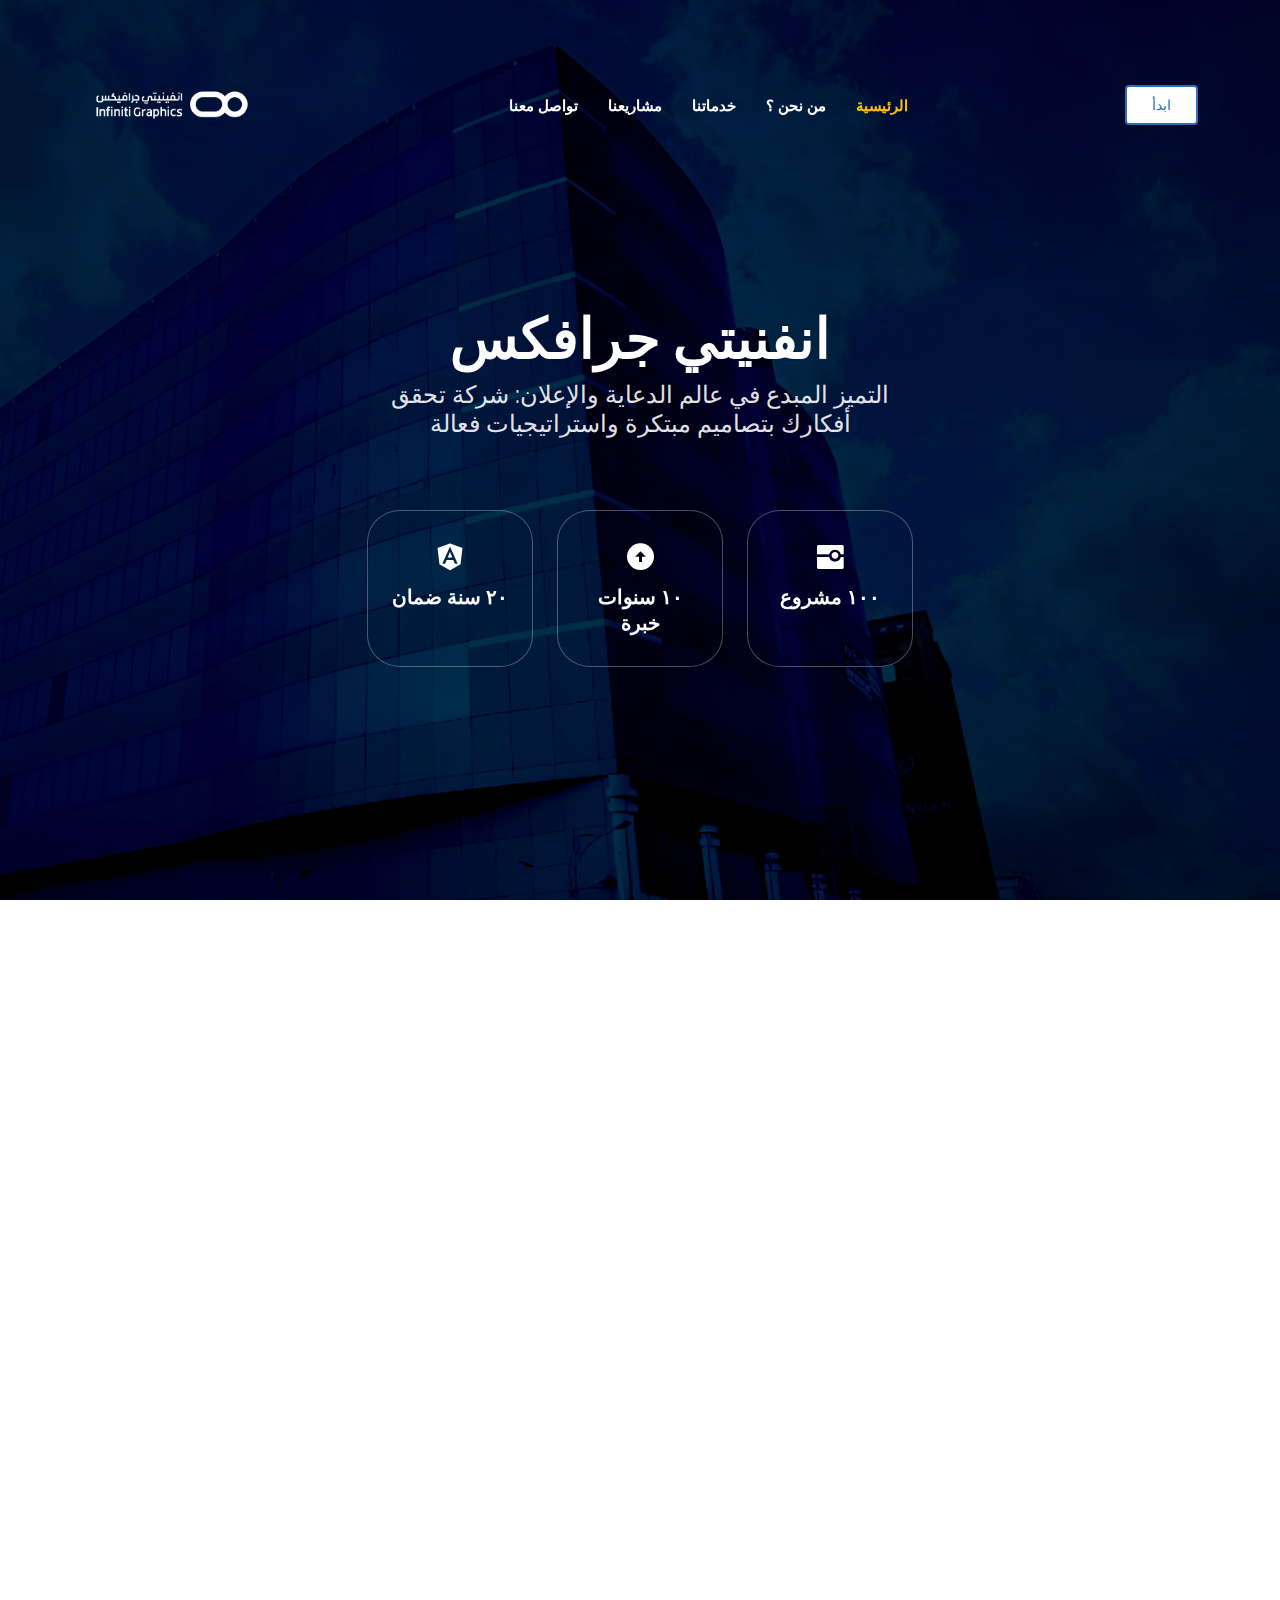
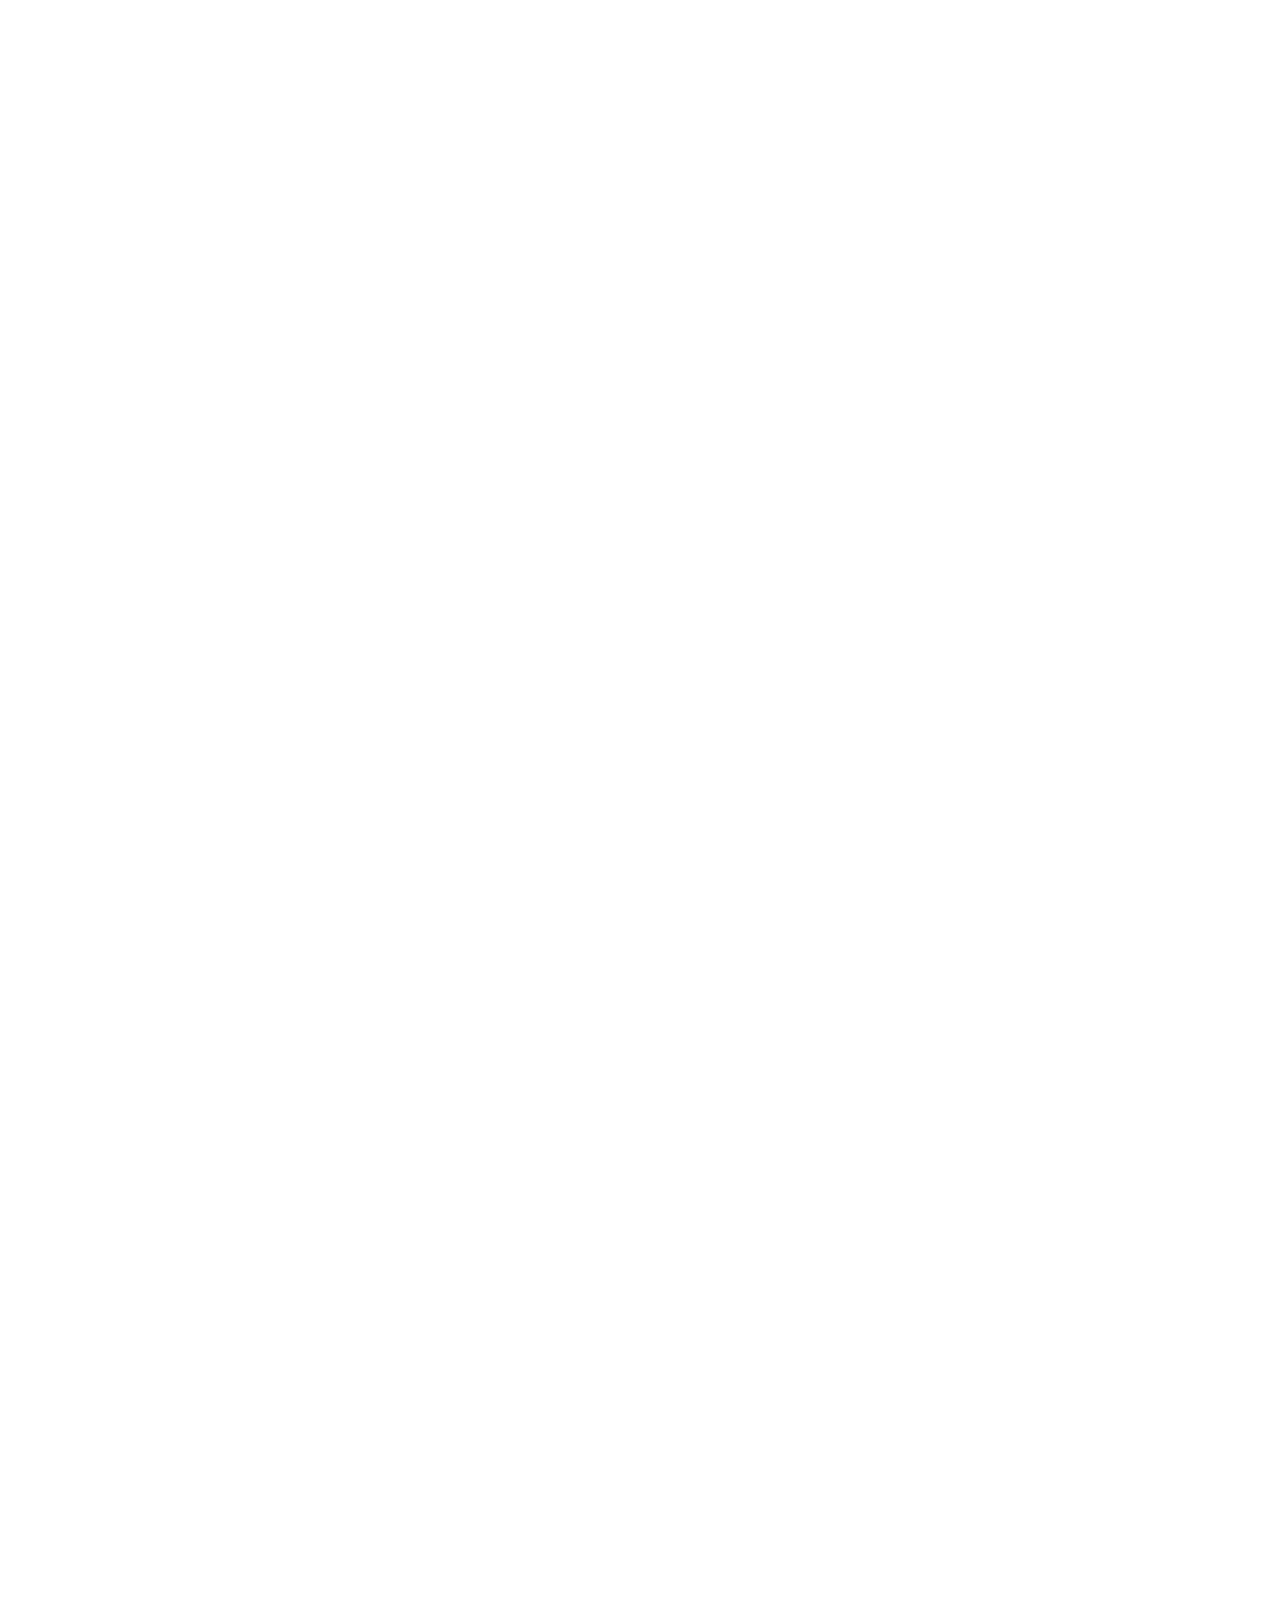
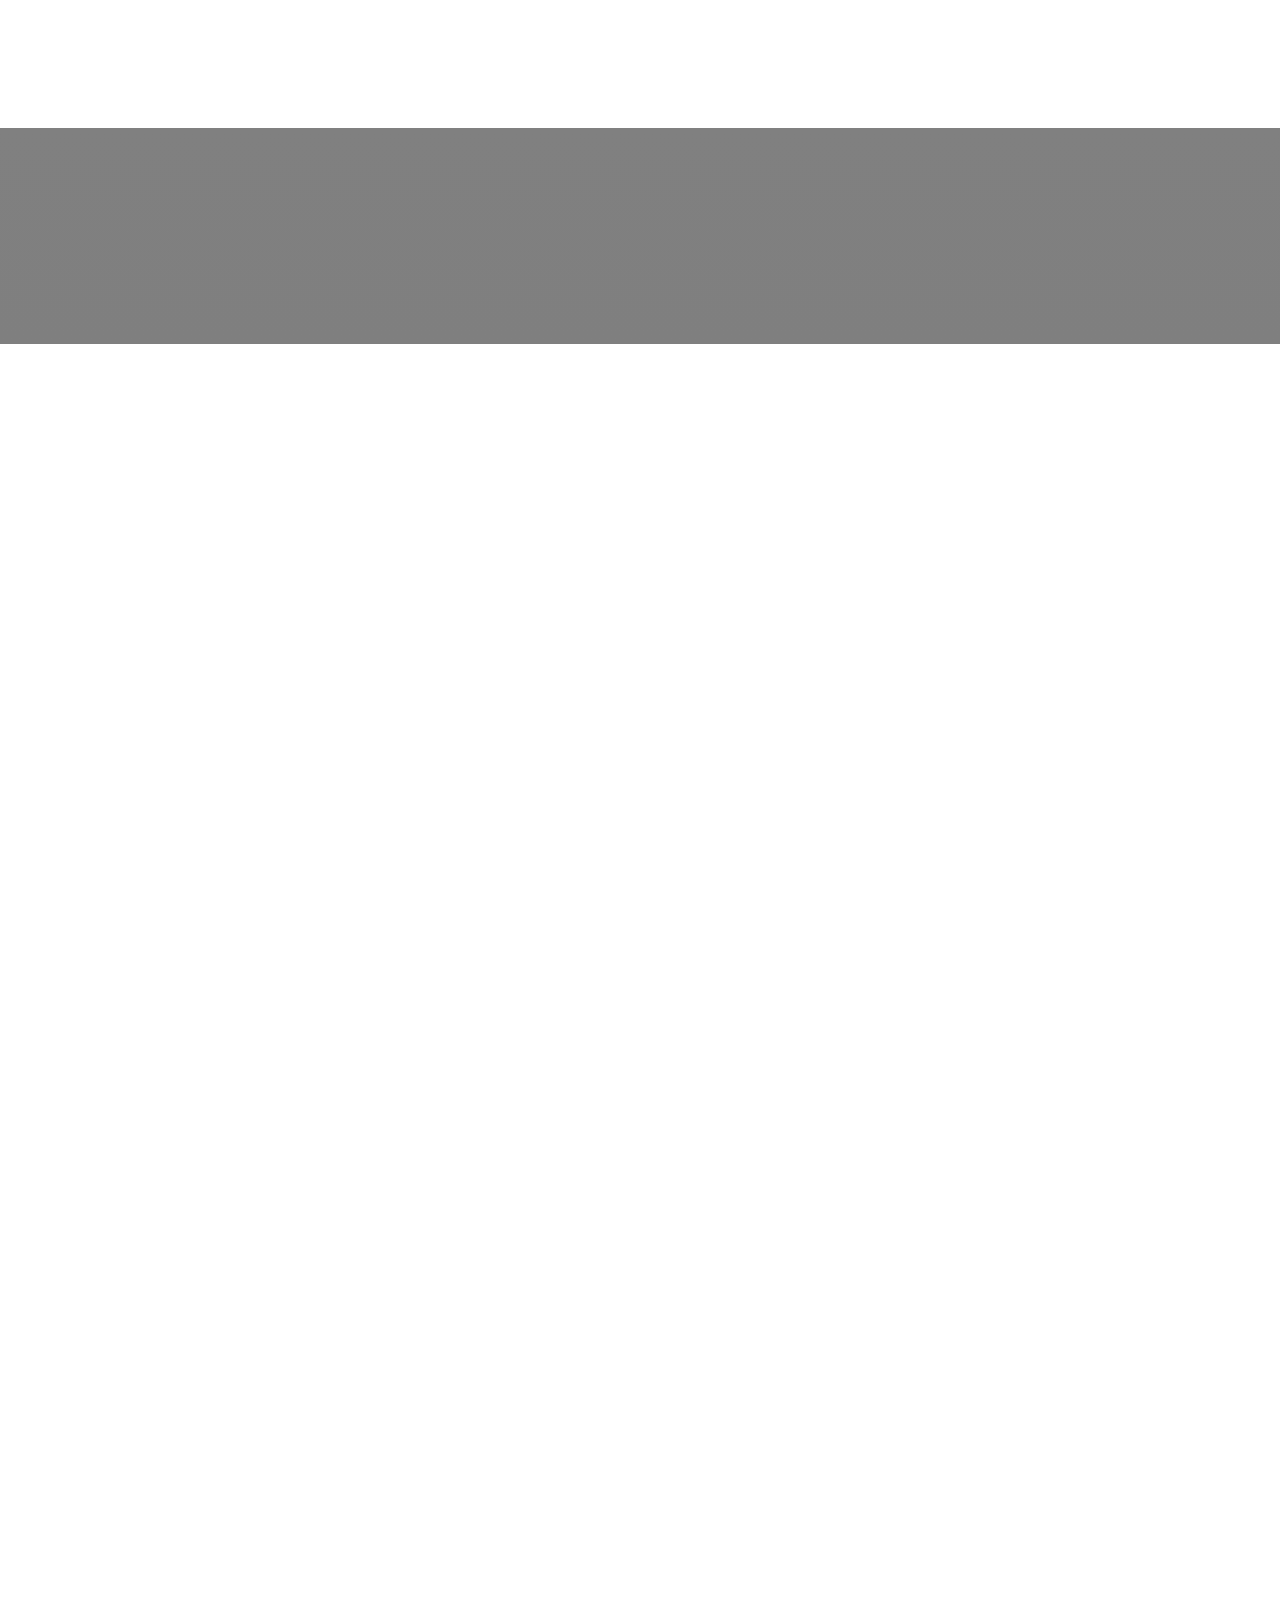
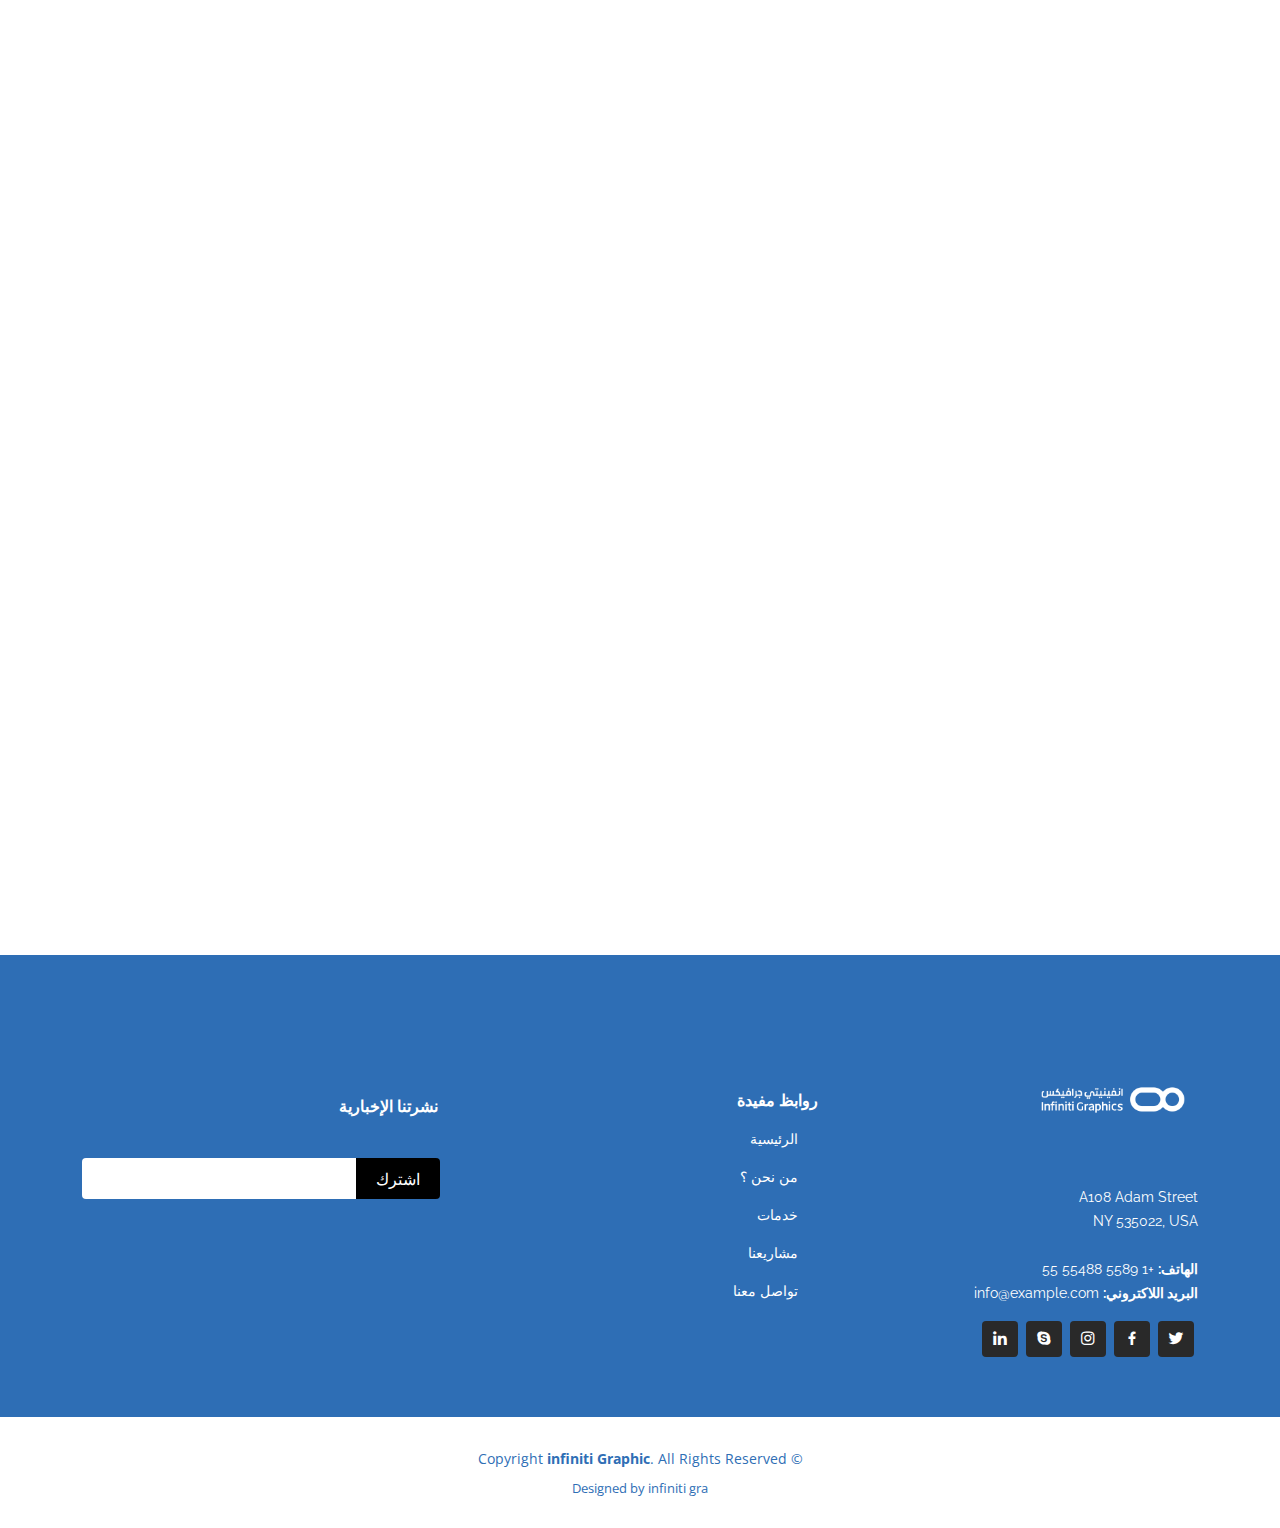
==== commit 317c41ee: "Update index.html" ====
--- a/index.html
+++ b/index.html
@@ -144,6 +144,16 @@
     font-size: 14px;
     display: inline-block;
     border: 2px solid #2e6eb5;
+}
+  .dark-mode {
+    background-color: black;
+    color: white;
+}
+
+
+
+.dark-mode .container {
+    background-color: darkgray;
 }
 </style>
 
@@ -192,7 +202,7 @@
         <i class="bi bi-list mobile-nav-toggle"></i>
       </nav><!-- .navbar -->
 
-      <a href="#about" class="get-started-btn scrollto">ابدأ</a>
+      <a href="#about" id="darkModeToggle" onclick="toggleDarkMode()" class="get-started-btn scrollto">ابدأ</a>
 
     </div>
   </header><!-- End Header -->
@@ -945,7 +955,13 @@
 
   <div id="preloader"></div>
   <a href="#" class="back-to-top d-flex align-items-center justify-content-center"><i class="bi bi-arrow-up-short"></i></a>
-
+  <script>
+  function toggleDarkMode() {
+    const body = document.body;
+    body.classList.toggle('dark-mode');
+}
+    
+  </script>
   <!-- Vendor JS Files -->
   <script src="assets/vendor/purecounter/purecounter_vanilla.js"></script>
   <script src="assets/vendor/aos/aos.js"></script>
@@ -960,4 +976,4 @@
 
 </body>
 
-</html>+</html>
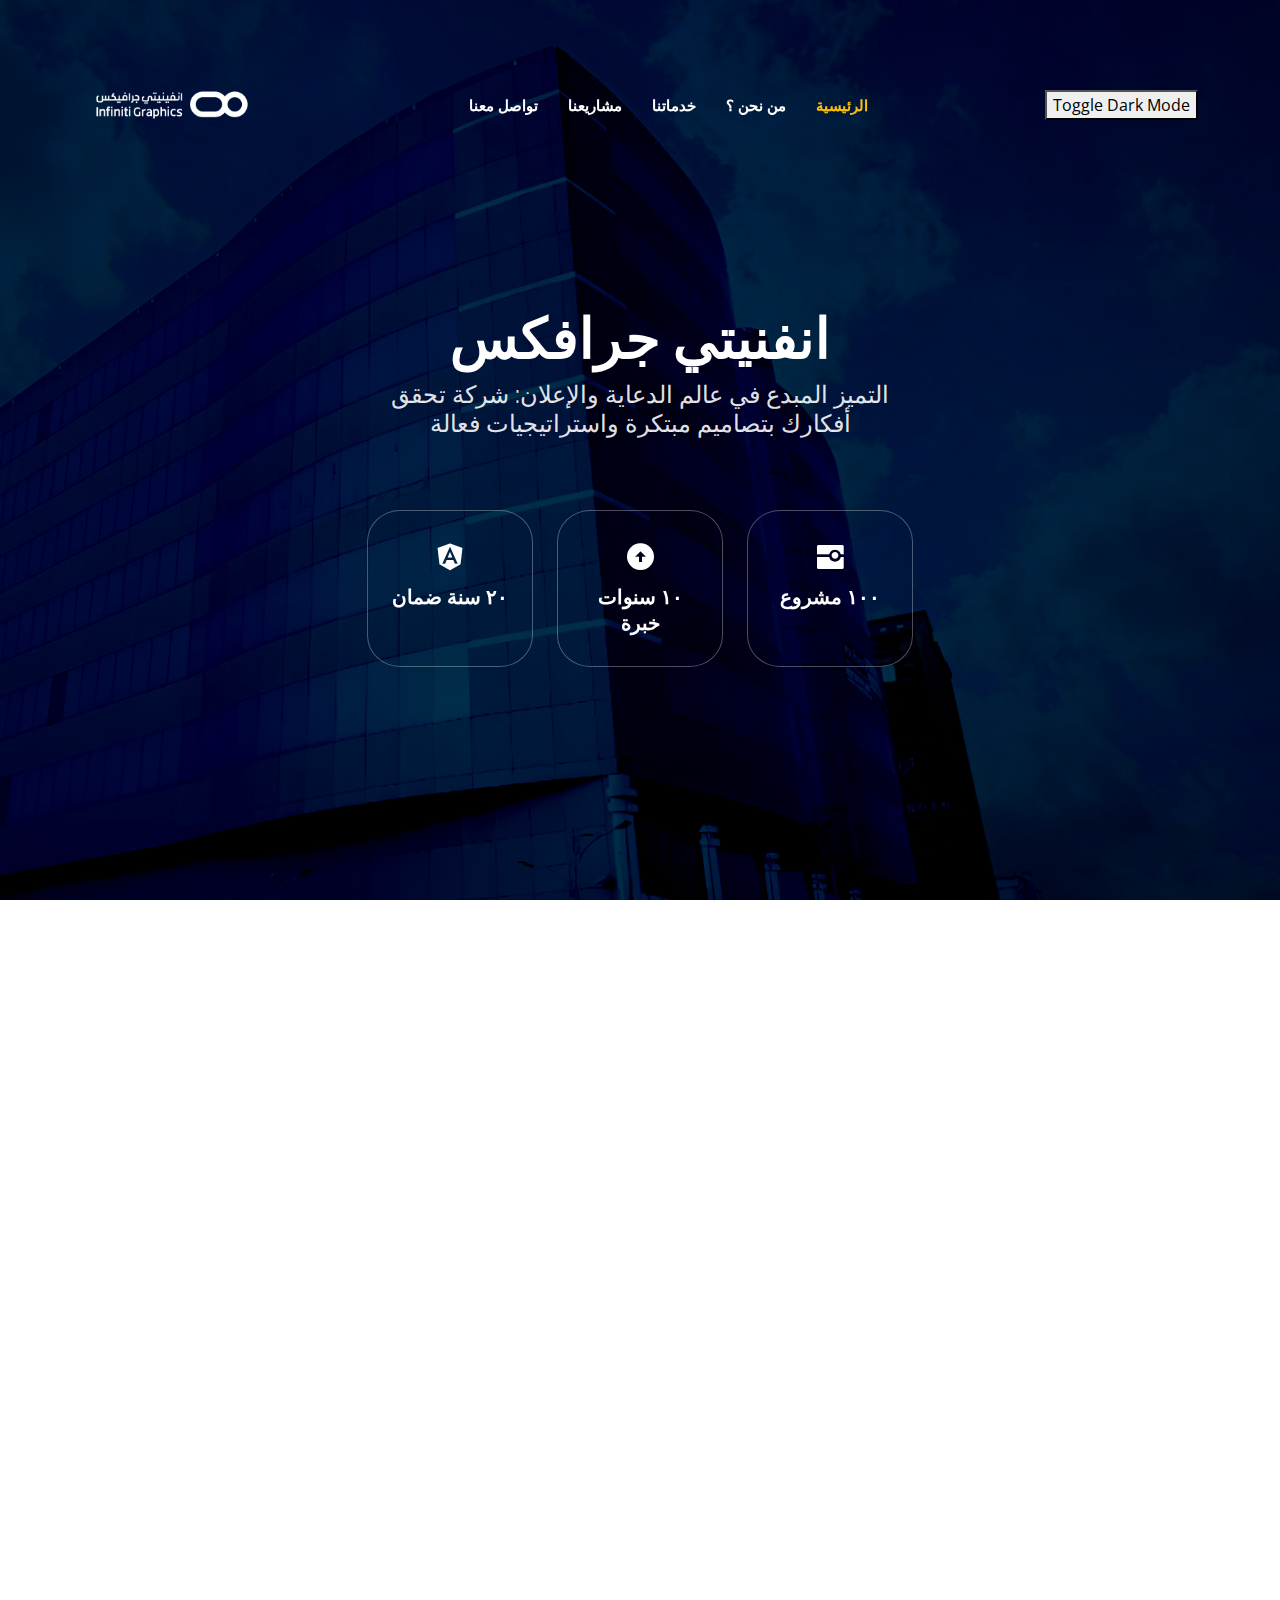
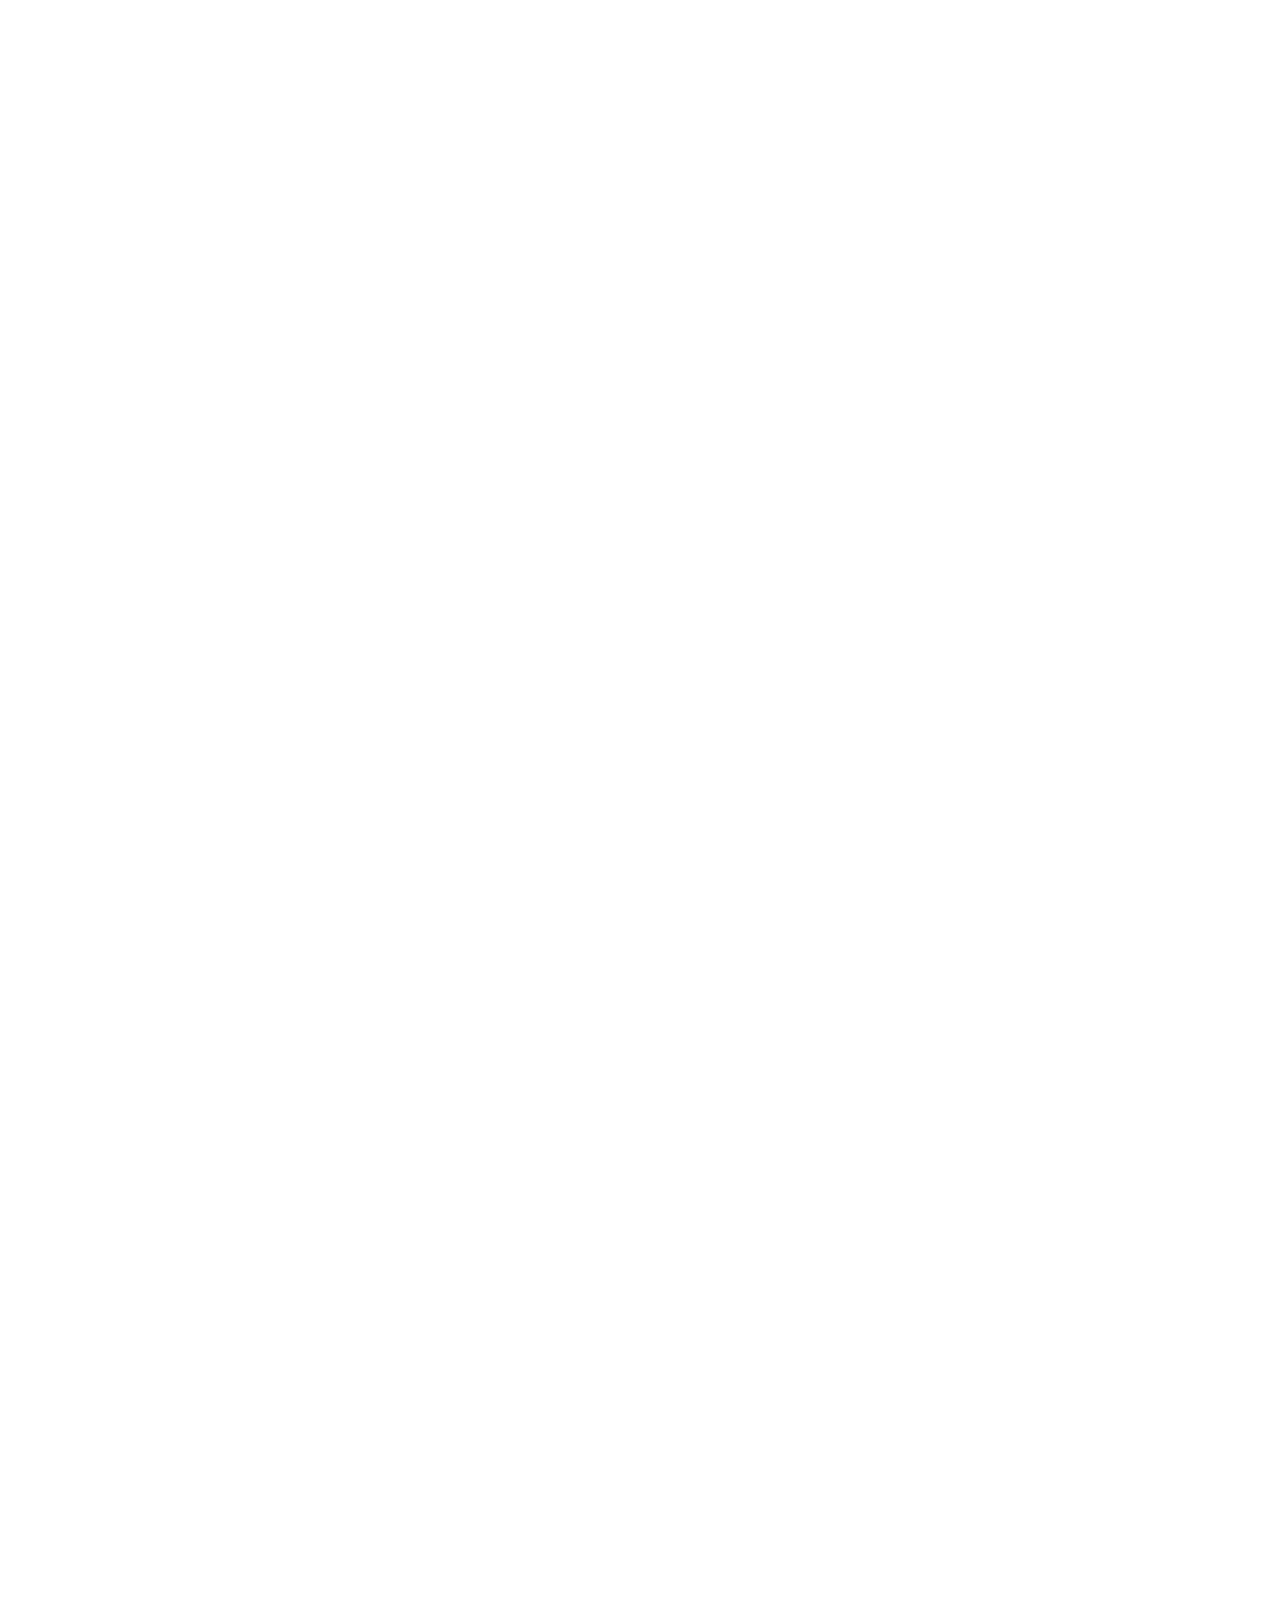
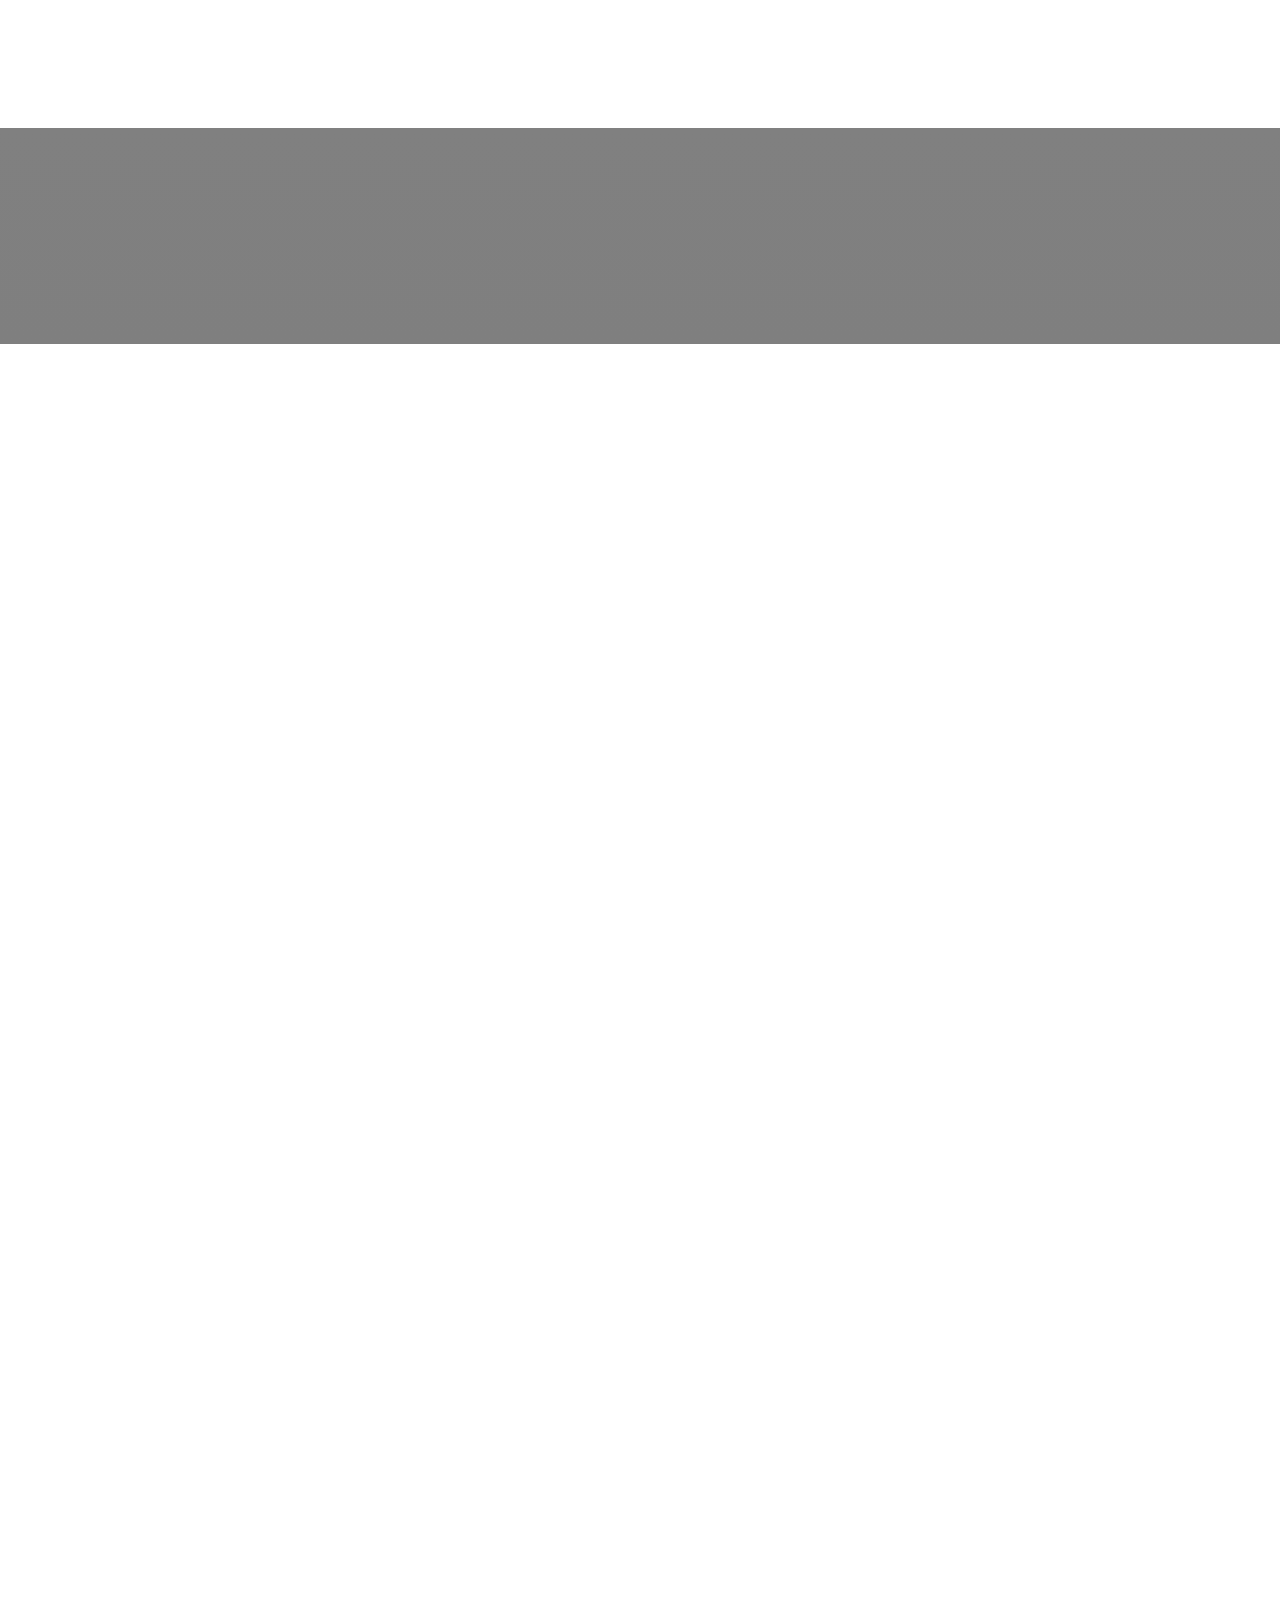
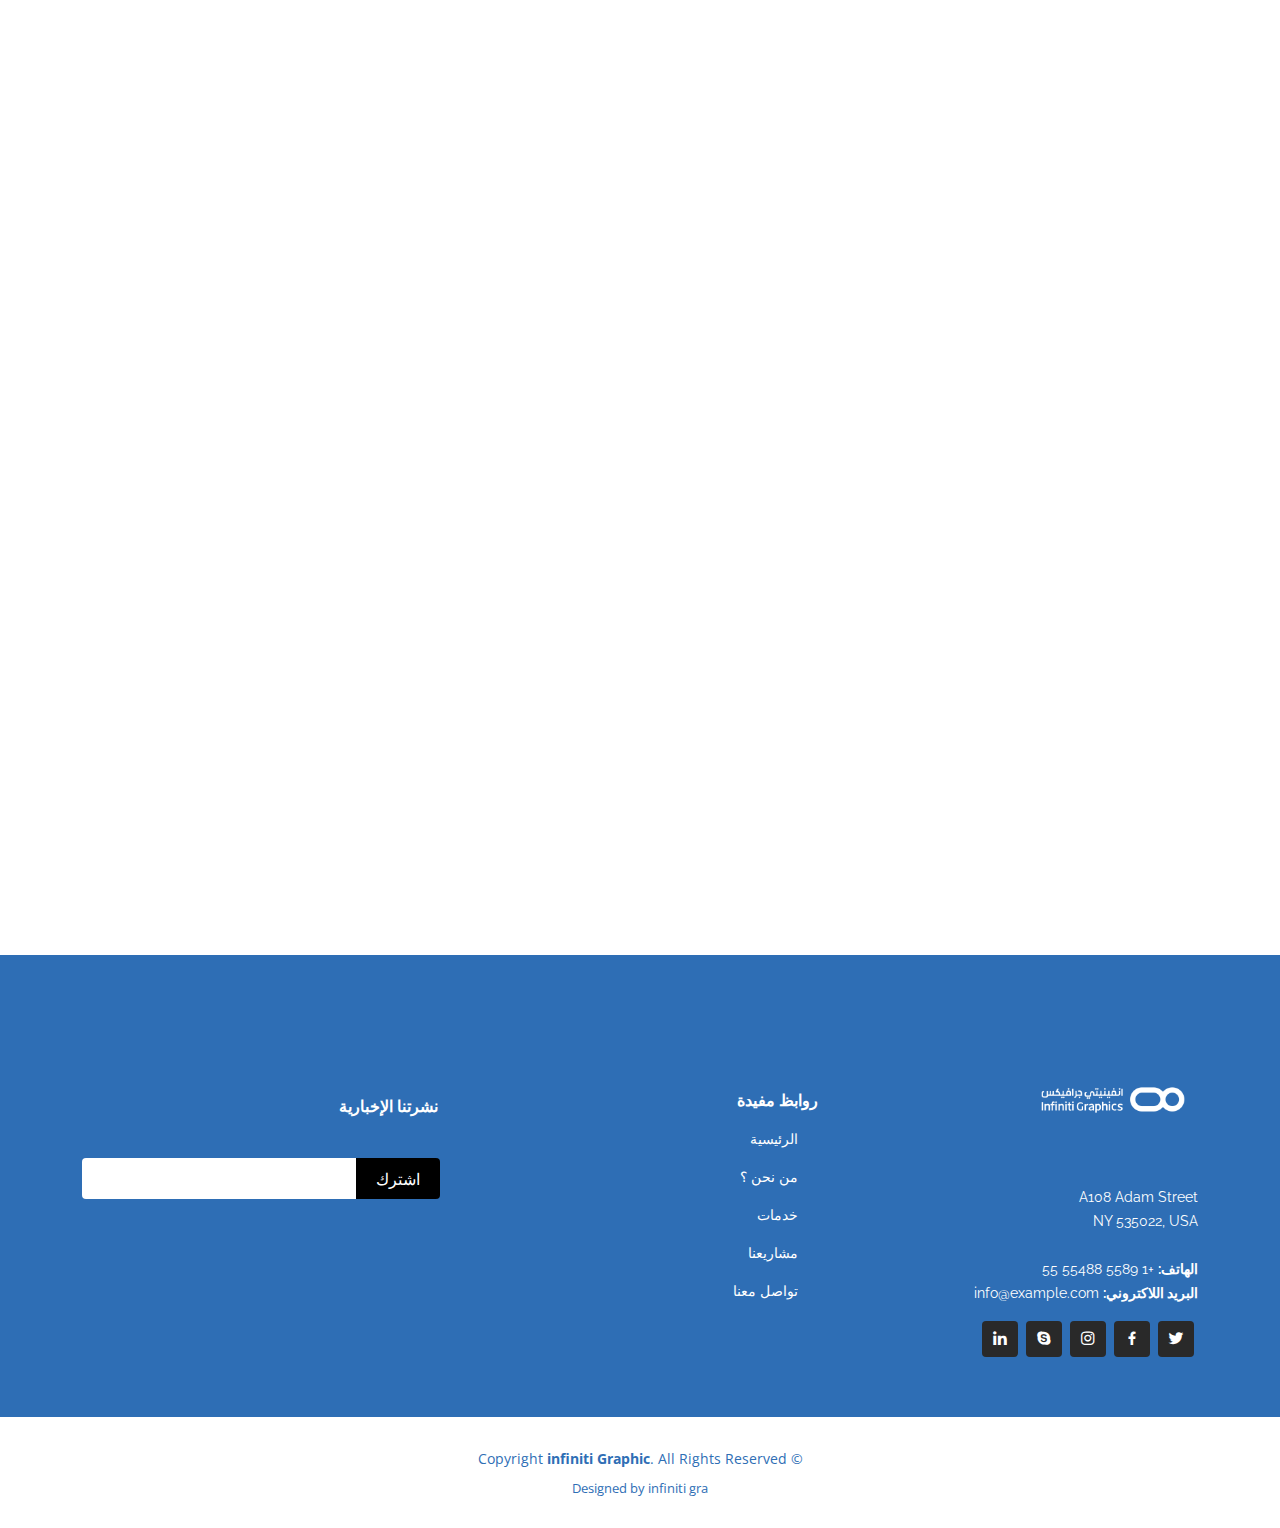
==== commit 27728f9f: "Update index.html" ====
--- a/index.html
+++ b/index.html
@@ -201,8 +201,7 @@
         </ul>
         <i class="bi bi-list mobile-nav-toggle"></i>
       </nav><!-- .navbar -->
-
-      <a href="#about" id="darkModeToggle" onclick="toggleDarkMode()" class="get-started-btn scrollto">ابدأ</a>
+ <button id="darkModeToggle" onclick="toggleDarkMode()">Toggle Dark Mode</button>
 
     </div>
   </header><!-- End Header -->
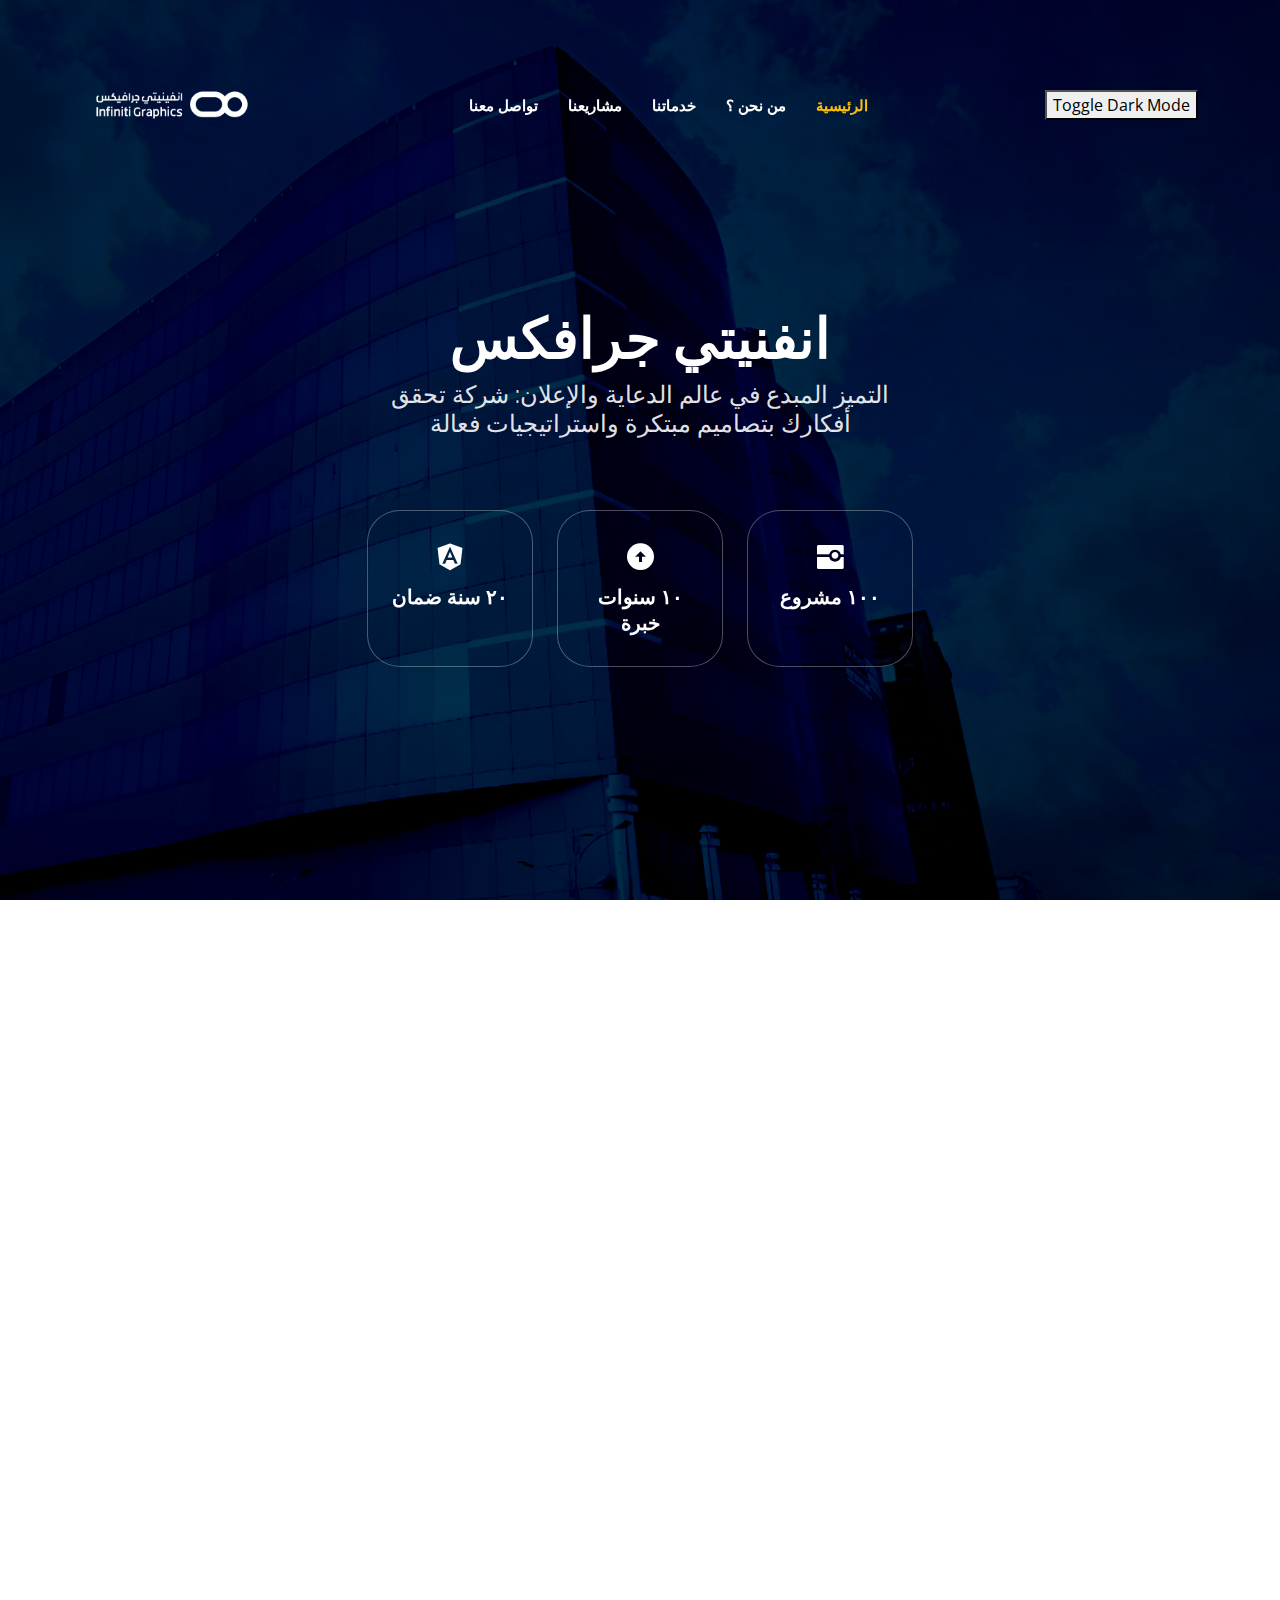
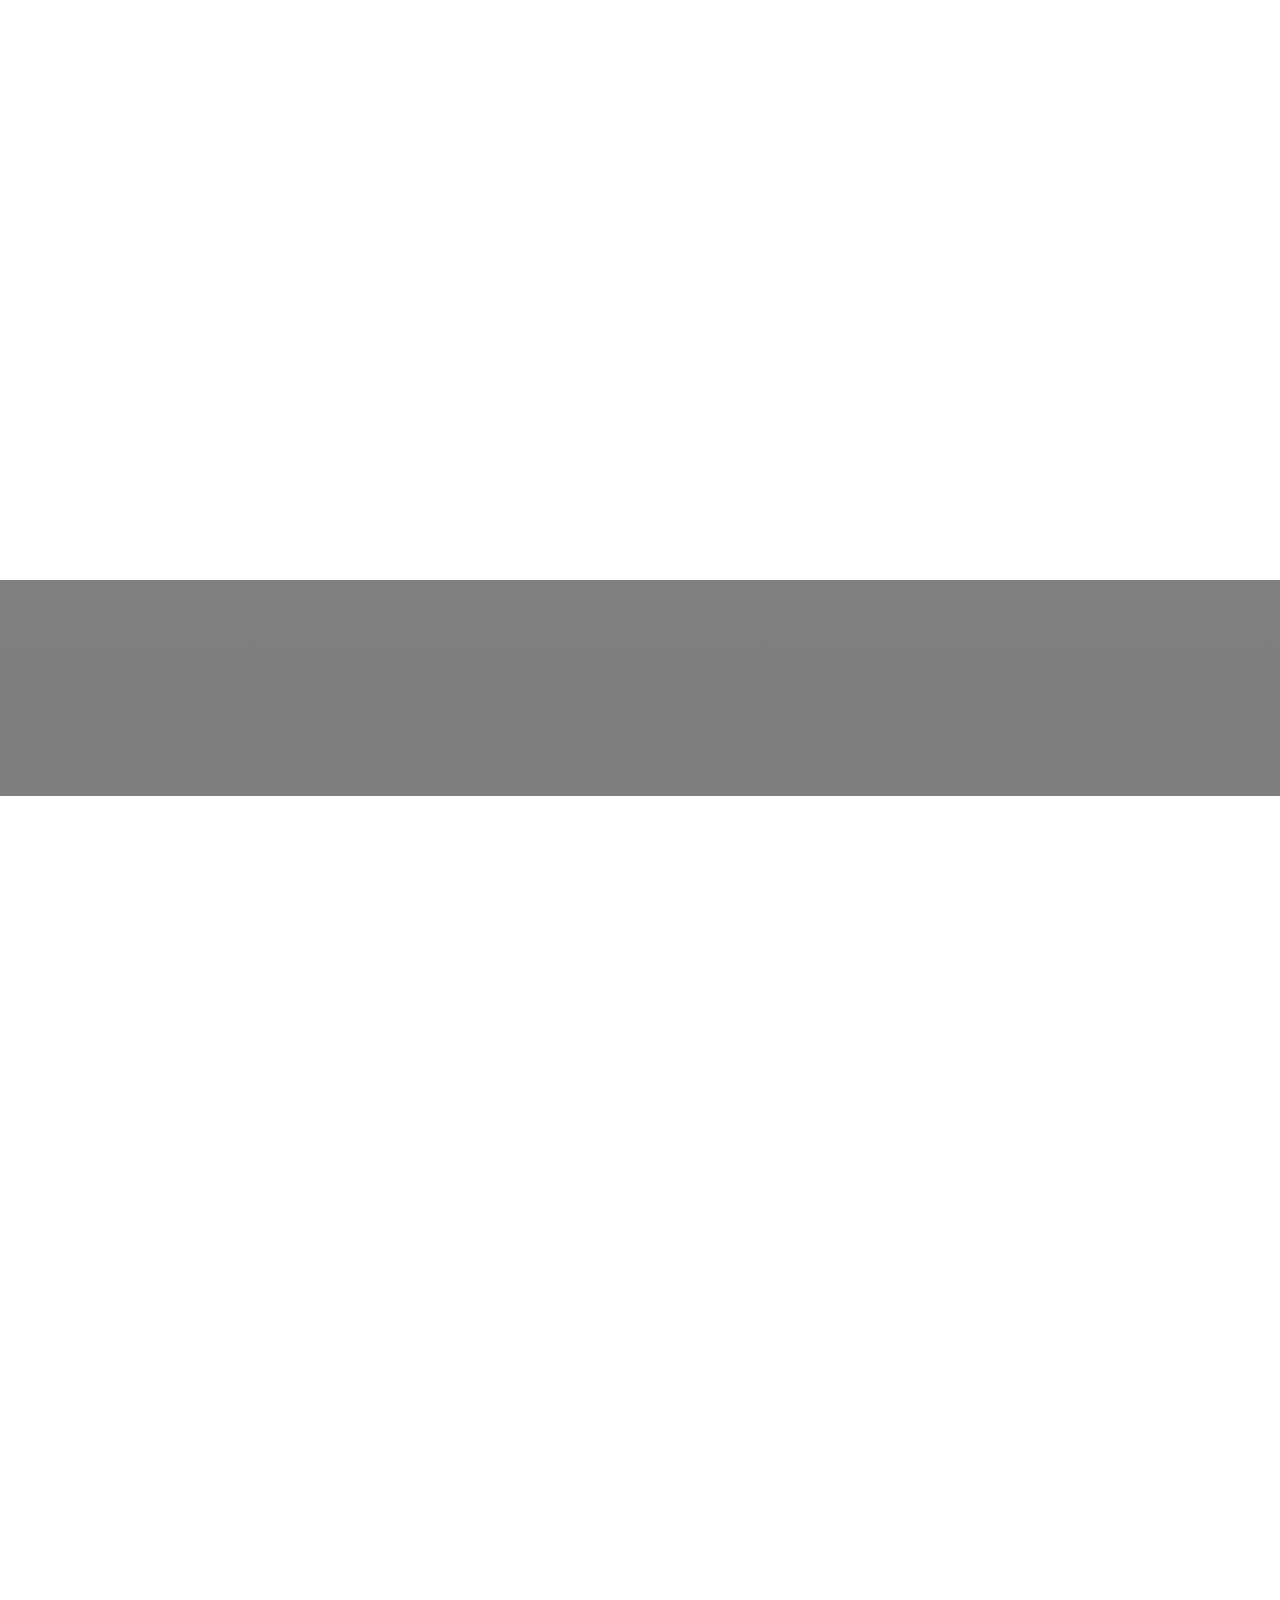
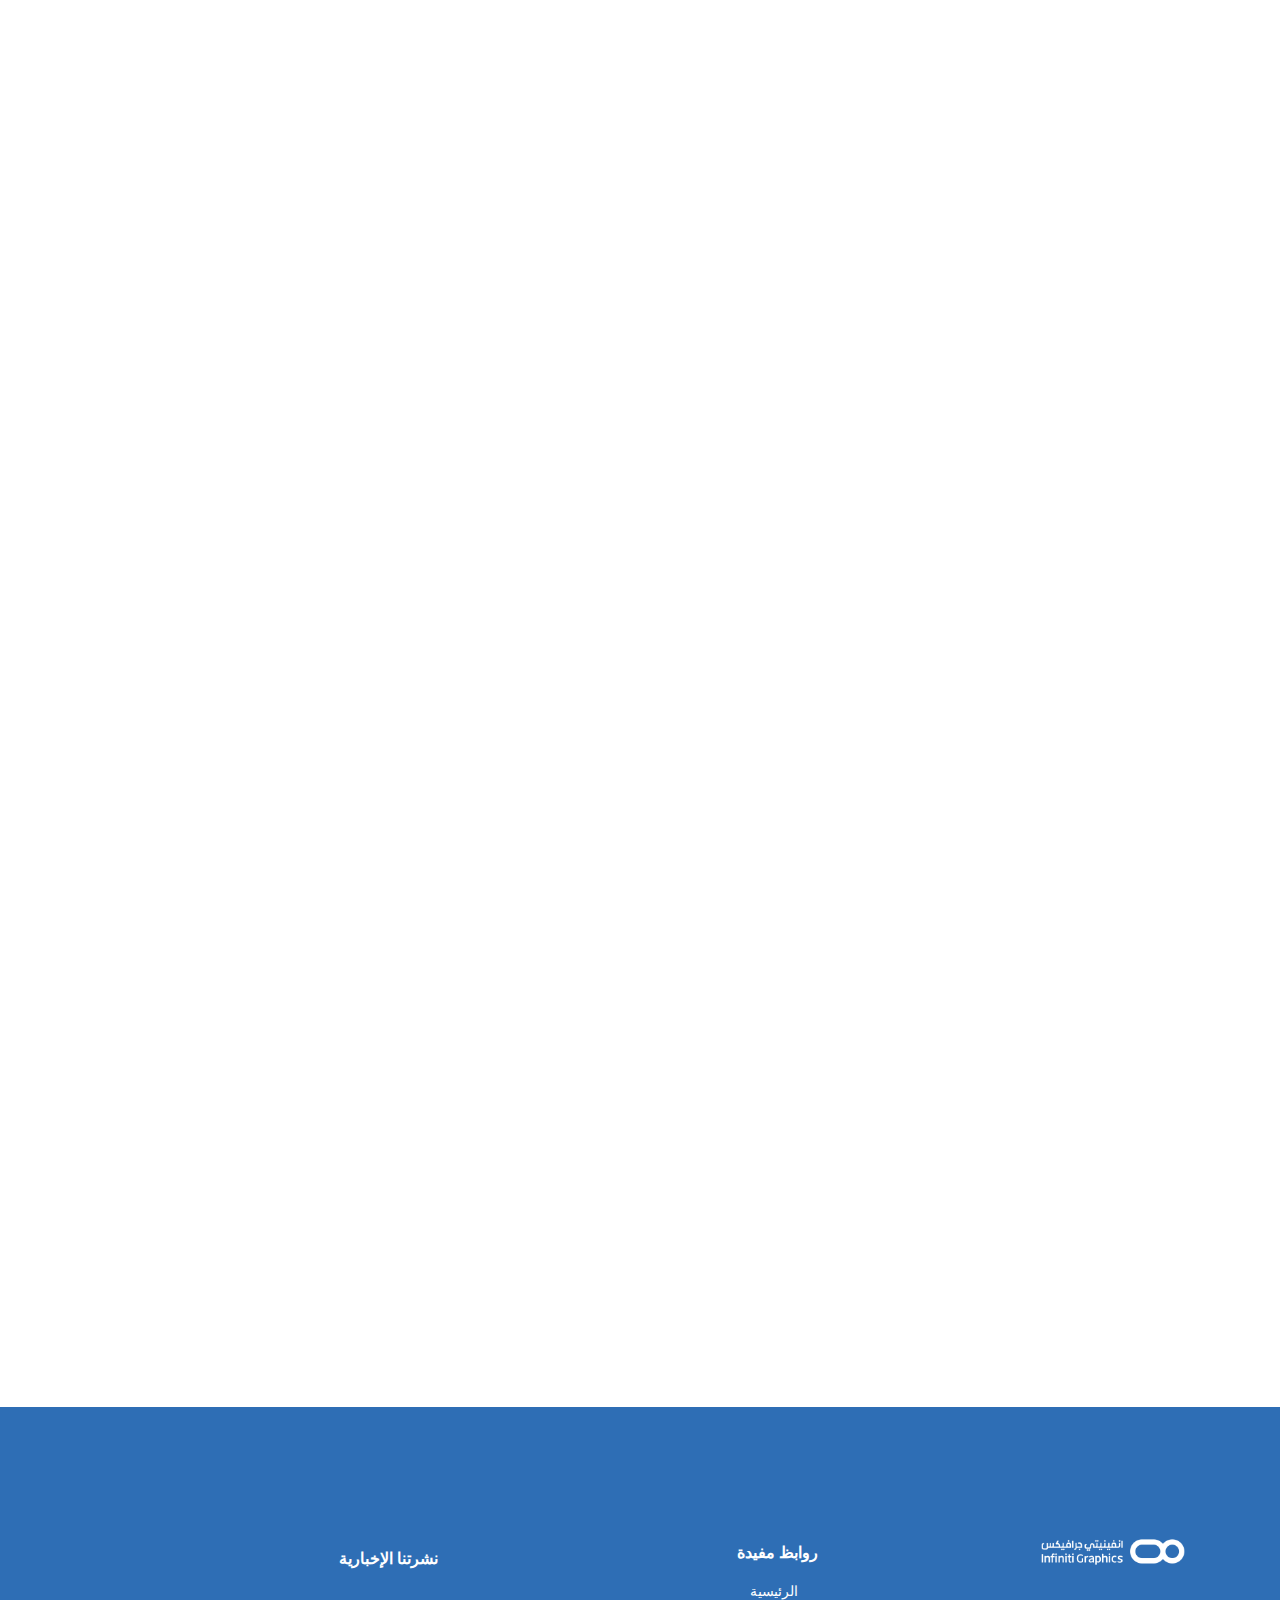
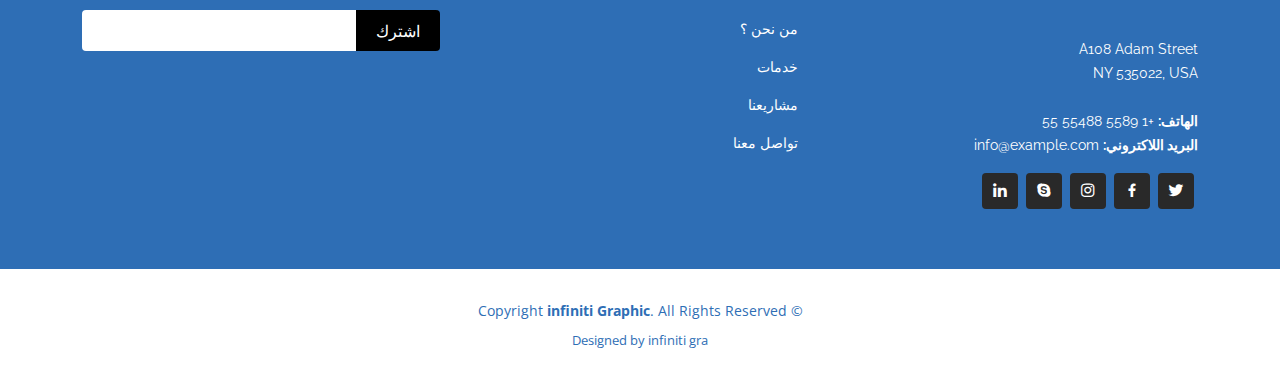
==== commit 8bfbb940: "Update index.html" ====
--- a/index.html
+++ b/index.html
@@ -333,87 +333,70 @@
 
     <!-- ======= Services Section ======= -->
     <section id="services" class="services">
-      <div class="container" data-aos="fade-up">
-
+      <div class="container-fluid mb-5" data-aos="fade-up">
         <div class="section-title">
-          <h2>خدماتنا</h2>
-          <p>تحقق من خدماتنا</p>
-        </div>
-
+            <h2>خدماتنا</h2>
+            <p>تحقق من خدماتنا</p>
+          </div>
         <div class="row">
-          <div class="col-lg-4 col-md-6 d-flex align-items-stretch" data-aos="zoom-in" data-aos-delay="100">
-            <div class="icon-box">
-              <div class="icon"><i class="bx bxl-dribbble"></i></div>
-              <h4><a href="">الهوية البصرية</a></h4>
-              <p>تتميز إنفنيتي جرافكس بخبرتها في تصميم الهوية البصرية التي تعكس شخصية وروح العلامة التجارية. تقدم الشركة تصميمات فريدة وجذابة للشعارات، والألوان، والخطوط التوجيهية، والعناصر البصرية الأخرى التي تساهم في بناء هوية قوية ومميزة للعلامة التجارية.
-
-              </p>
-            </div>
-          </div>
-
-          <div class="col-lg-4 col-md-6 d-flex align-items-stretch mt-4 mt-md-0" data-aos="zoom-in" data-aos-delay="200">
-            <div class="icon-box">
-              <div class="icon"><i class="bx bx-file"></i></div>
-              <h4><a href="">التغليف</a></h4>
-              <p>تدرك إنفنيتي جرافكس أهمية التغليف في جذب العملاء وإبراز المنتجات بطريقة متميزة. تقدم الشركة خدمات التغليف المبتكرة والمخصصة لتلبية احتياجات العملاء. سواء كنت بحاجة إلى تصميم عبوة منتج جديدة أو إعادة تصميم للتغليف الحالي، فإن إنفنيتي جرافكس تضمن أن المنتجات ستبرز بأناقة وتجذب الانتباه.
-
-              </p>
-            </div>
-          </div>
-
-          <div class="col-lg-4 col-md-6 d-flex align-items-stretch mt-4 mt-lg-0" data-aos="zoom-in" data-aos-delay="300">
-            <div class="icon-box">
-              <div class="icon"><i class="bx bx-tachometer"></i></div>
-              <h4><a href="">تقنيات الطباعة</a></h4>
-              <p>تتمتع إنفنيتي جرافكس بخبرة في استخدام أحدث التقنيات في مجال الطباعة. سواء كان ذلك الطباعة الرقمية، أو الطباعة على المواد الخاصة، أو الطباعة ثلاثية الأبعاد، فإن الشركة تضمن أن المنتجات ستظهر بجودة عالية وتفاصيل دقيقة، مما يسهم في إبراز العلامة التجارية وجذب العملاء.
-
-              </p>
-            </div>
-          </div>
-
-          <div class="col-lg-4 col-md-6 d-flex align-items-stretch mt-4" data-aos="zoom-in" data-aos-delay="100">
-            <div class="icon-box">
-              <div class="icon"><i class="bx bx-world"></i></div>
-              <h4><a href="">الهدايا الدعائية</a></h4>
-              <p>تعد الهدايا الدعائية وسيلة فعالة للترويج للعلامة التجارية وتعزيز العلاقات مع العملاء. تقدم إنفنيتي جرافكس تشكيلة واسعة من الهدايا الدعائية المميزة والمخصصة، مثل الأقلام، والمجات، والمفاتيح، والقمصان، والحقائب، والعديد من المنتجات الأخرى التي يمكن تخصيصها بشعار العلامة التجارية. تضمن الشركة أن هذه الهدايا ستكون عملية وذات جودة عالية، مما يساهم في تعزيز الانطباع الإيجابي للعلامة التجارية في أذهان العملاء.
-
-              </p>
-            </div>
-          </div>
-
-          <div class="col-lg-4 col-md-6 d-flex align-items-stretch mt-4" data-aos="zoom-in" data-aos-delay="200">
-            <div class="icon-box">
-              <div class="icon"><i class="bx bx-slideshow"></i></div>
-              <h4><a href="">حروف 3D</a></h4>
-              <p>توفر إنفنيتي جرافكس خدمات تصميم وتنفيذ الحروف ثلاثية الأبعاد والوحات الإعلانية البارزة. تستخدم الشركة تقنيات متقدمة ومواد عالية الجودة لإنشاء حروف ووحات إعلانية تلفت الأنظار وتعزز رؤية العلامة التجارية. سواء كنت بحاجة إلى لافتة كبيرة على واجهة المبنى أو حروف مضاءة لمنطقة العرض، فإن إنفنيتي جرافكس ستوفر الحلول المبتكرة والمخصصة لتحقيق أقصى تأثير.
-
-              </p>
-            </div>
-          </div>
-
-          <div class="col-lg-4 col-md-6 d-flex align-items-stretch mt-4" data-aos="zoom-in" data-aos-delay="300">
-            <div class="icon-box">
-              <div class="icon"><i class="bx bx-arch"></i></div>
-              <h4><a href="">اللواحات اللاعلانية</a></h4>
-              <p>تعتبر الوحات اللافتات الإعلانية واحدة من وسائل الإعلان التقليدية الفعالة. تقدم هذه الخدمة تصميم وإنتاج الوحات اللافتات المخصصة لاللوحات اللافتات والإعلانات الخارجية. يتم استخدام مواد متنوعة مثل البلاستيك والمعدن والزجاج لإنشاء الوحات اللافتات بأحجام وأشكال مختلفة، وتتميز بقدرتها على جذب الانتباه ونشر رسالة العلامة التجارية بشكل واضح وبارز.
-
-              </p>
-            </div>
-          </div>
-          <div class="col-lg-4 col-md-6 d-flex align-items-stretch mt-4" data-aos="zoom-in" data-aos-delay="300">
-            <div class="icon-box">
-              <div class="icon"><i class="bx bx-arch"></i></div>
-              <h4><a href=""> اللواح اللامنيوم</a></h4>
-              <p>تعتبر اللوحات اللافتات اللامنيوم خيارًا شائعًا للعلامات التجارية التي تسعى للحصول على مظهر أنيق وعصري. تتميز اللوحات اللافتات اللامنيوم بمتانتها ومقاومتها للعوامل الجوية، مما يجعلها مناسبة للاستخدام في الأماكن الخارجية. يتم تصميم وإنتاج اللوحات اللافتات اللامنيوم بأشكال وأحجام مختلفة، ويمكن استخدام تقنيات مثل الطباعة الرقمية والحروف الثلاثية الأبعاد للحصول على تصميمات عصرية وجذابة.
-
-              </p>
-            </div>
-          </div>
-       
-
-        </div>
-
-      </div>
+            <div class="col-md-4">
+                <div class="box">
+                    <div class="our-services settings">
+                        <div class="icon"> <img src="https://i.imgur.com/6NKPrhO.png"> </div>
+                        <h4>Settings</h4>
+                        <p>Lorem ipsum dolor sit amet, consectetur adipiscing elit</p>
+                    </div>
+                </div>
+            </div>
+            <div class="col-md-4">
+                <div class="box">
+                    <div class="our-services speedup">
+                        <div class="icon"> <img src="https://i.imgur.com/KMbnpFF.png"> </div>
+                        <h4>Speedup</h4>
+                        <p>Lorem ipsum dolor sit amet, consectetur adipiscing elit</p>
+                    </div>
+                </div>
+            </div>
+            <div class="col-md-4">
+                <div class="box">
+                    <div class="our-services privacy">
+                        <div class="icon"> <img src="https://i.imgur.com/AgyneKA.png"> </div>
+                        <h4>Privacy</h4>
+                        <p>Lorem ipsum dolor sit amet, consectetur adipiscing elit </p>
+                    </div>
+                </div>
+            </div>
+        </div>
+        <div class="row">
+            <div class="col-md-4">
+                <div class="box">
+                    <div class="our-services backups">
+                        <div class="icon"> <img src="https://i.imgur.com/vdH9LKi.png"> </div>
+                        <h4>Backups</h4>
+                        <p>Lorem ipsum dolor sit amet, consectetur adipiscing elit </p>
+                    </div>
+                </div>
+            </div>
+            <div class="col-md-4">
+                <div class="box">
+                    <div class="our-services ssl">
+                        <div class="icon"> <img src="https://i.imgur.com/v6OnUqu.png"> </div>
+                        <h4>SSL secured</h4>
+                        <p>Lorem ipsum dolor sit amet, consectetur adipiscing elit</p>
+                    </div>
+                </div>
+            </div>
+            <div class="col-md-4">
+                <div class="box">
+                    <div class="our-services database">
+                        <div class="icon"> <img src="https://i.imgur.com/VzjZw9M.png"> </div>
+                        <h4>Database</h4>
+                        <p>Lorem ipsum dolor sit amet, consectetur adipiscing elit</p>
+                    </div>
+                </div>
+            </div>
+        </div>
+    </div>
     </section><!-- End Services Section -->
 
     <!-- ======= Cta Section ======= -->
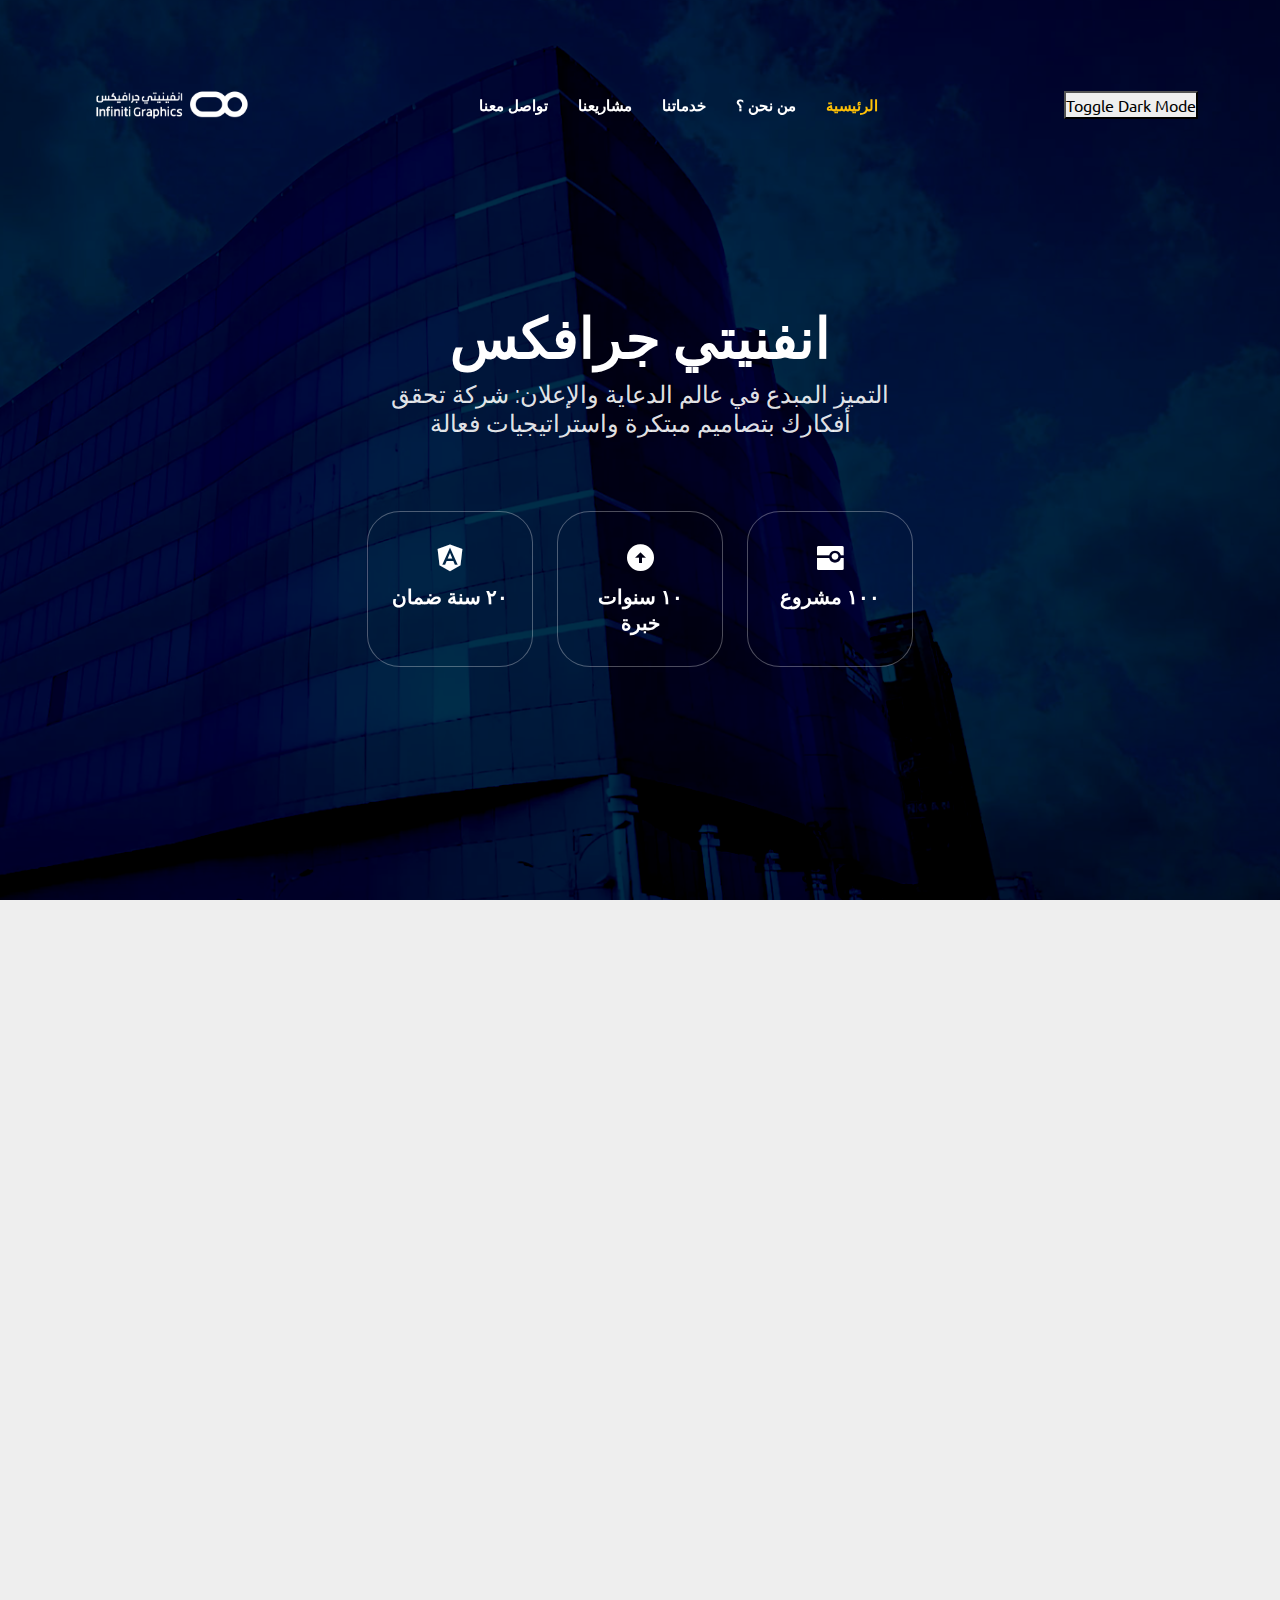
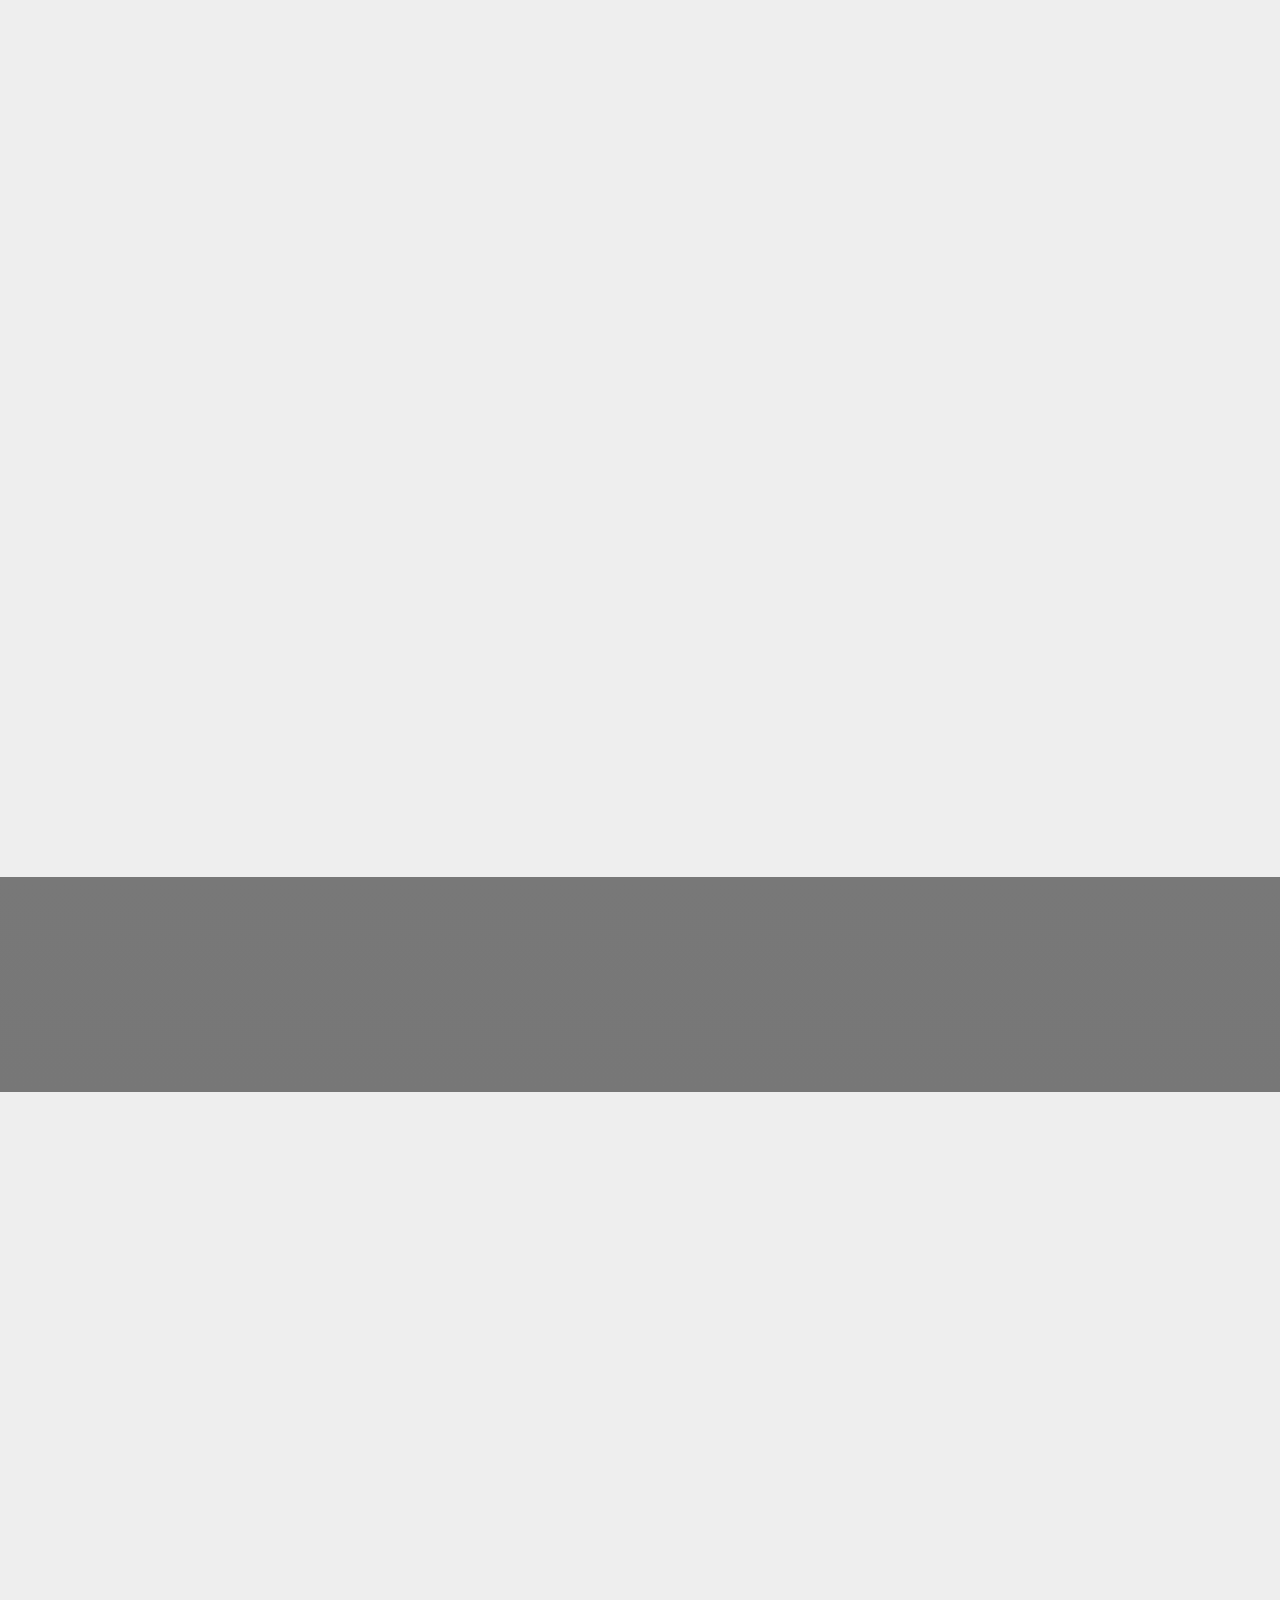
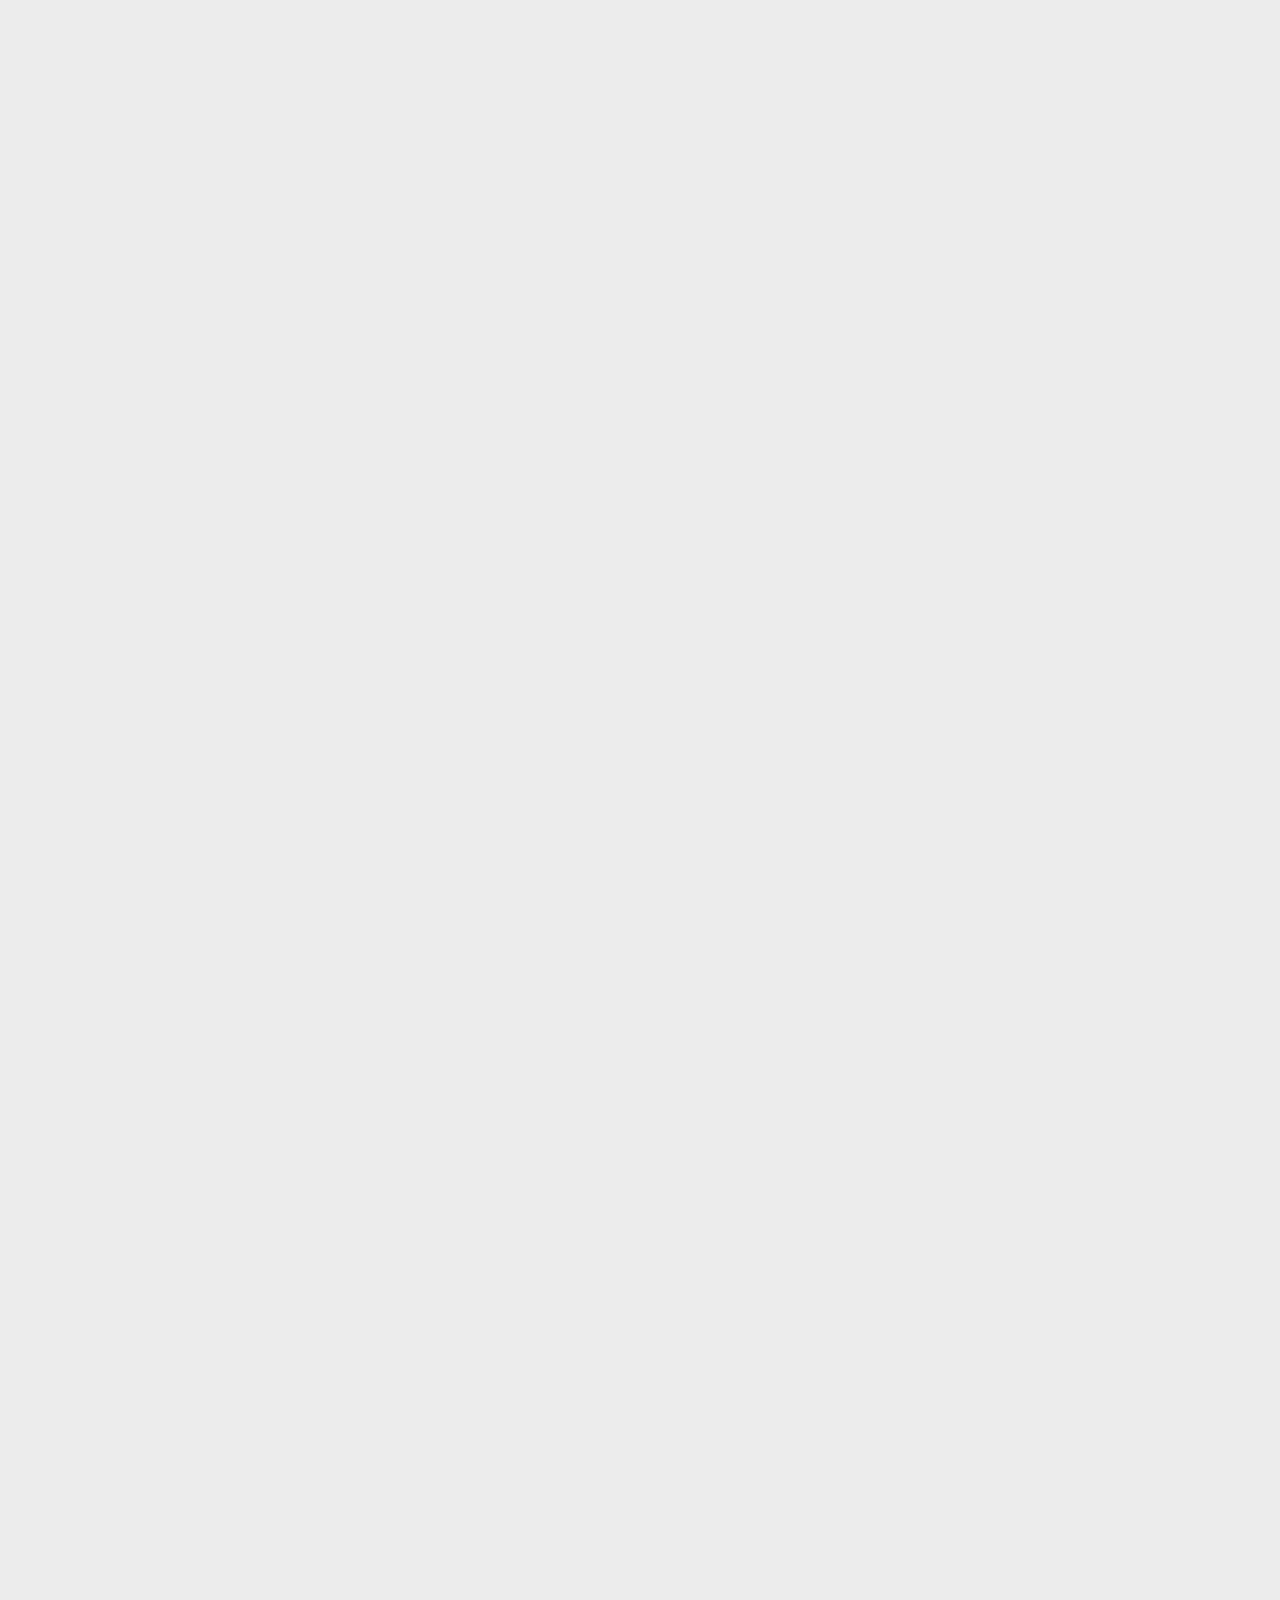
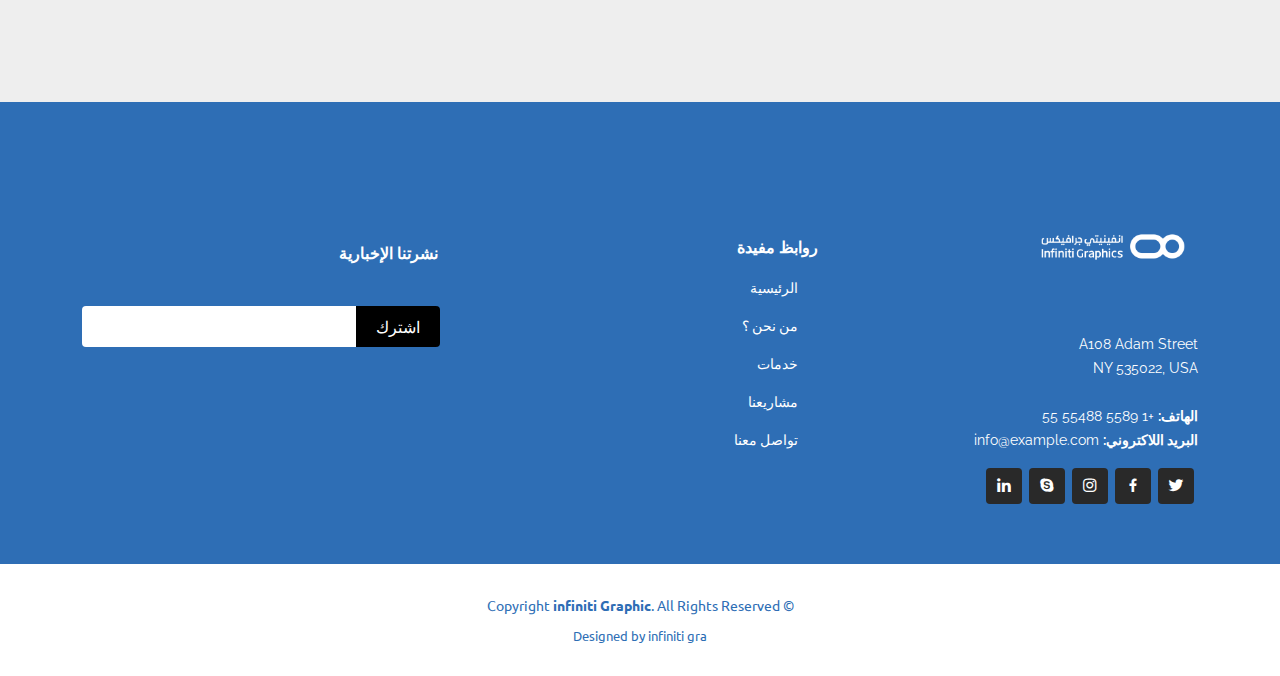
==== commit e9e0a8f8: "Update index.html" ====
--- a/index.html
+++ b/index.html
@@ -28,6 +28,7 @@
   <!-- Template Main CSS File -->
   <link href="assets/css/style.css" rel="stylesheet">
 <style>
+      @import url('https://fonts.googleapis.com/css?family=Poppins|Ubuntu&display=swap');*{box-sizing: border-box;margin: 0;padding: 0}body{background: #eee;font-family: 'Ubuntu',sans-serif}.box{position: relative;width: 100%;padding-right: 15px;padding-left: 15px}.our-services{margin-top: 75px;padding-bottom: 30px;padding: 0 60px;min-height: 198px;text-align: center;border-radius: 10px;background-color: #fff;transition: all .4s ease-in-out;box-shadow: 0 0 25px 0 rgba(20,27,202,.17)}.our-services .icon{margin-bottom: -21px;transform: translateY(-50%);text-align: center}.our-services:hover h4, .our-services:hover p{color: #fff}.speedup:hover{box-shadow: 0 0 25px 0 rgba(20,27,201,.05);cursor: pointer;background-image: linear-gradient(-45deg, #fb0054 0%, #f55b2a 100%)}.settings:hover{box-shadow: 0 0 25px 0 rgba(20,27,201,.05);cursor: pointer;background-image: linear-gradient(-45deg, #34b5bf 0%, #210c59 100%)}.privacy:hover{box-shadow: 0 0 25px 0 rgba(20,27,201,.05);cursor: pointer;background-image: linear-gradient(-45deg, #3615e7 0%, #44a2f6 100%)}.backups:hover{box-shadow: 0 0 25px 0 rgba(20,27,201,.05);cursor: pointer;background-image: linear-gradient(-45deg, #fc6a0e 0%, #fdb642 100%)}.ssl:hover{box-shadow: 0 0 25px 0 rgba(20,27,201,.05);cursor: pointer;background-image: linear-gradient(-45deg, #8d40fb 0%, #5a57fb 100%)}.database:hover{box-shadow: 0 0 25px 0 rgba(20,27,201,.05);cursor: pointer;background-image: linear-gradient(-45deg, #27b88d 0%, #22dd73 100%)}
   #header .logo img {
     max-height: 180px;
 }
